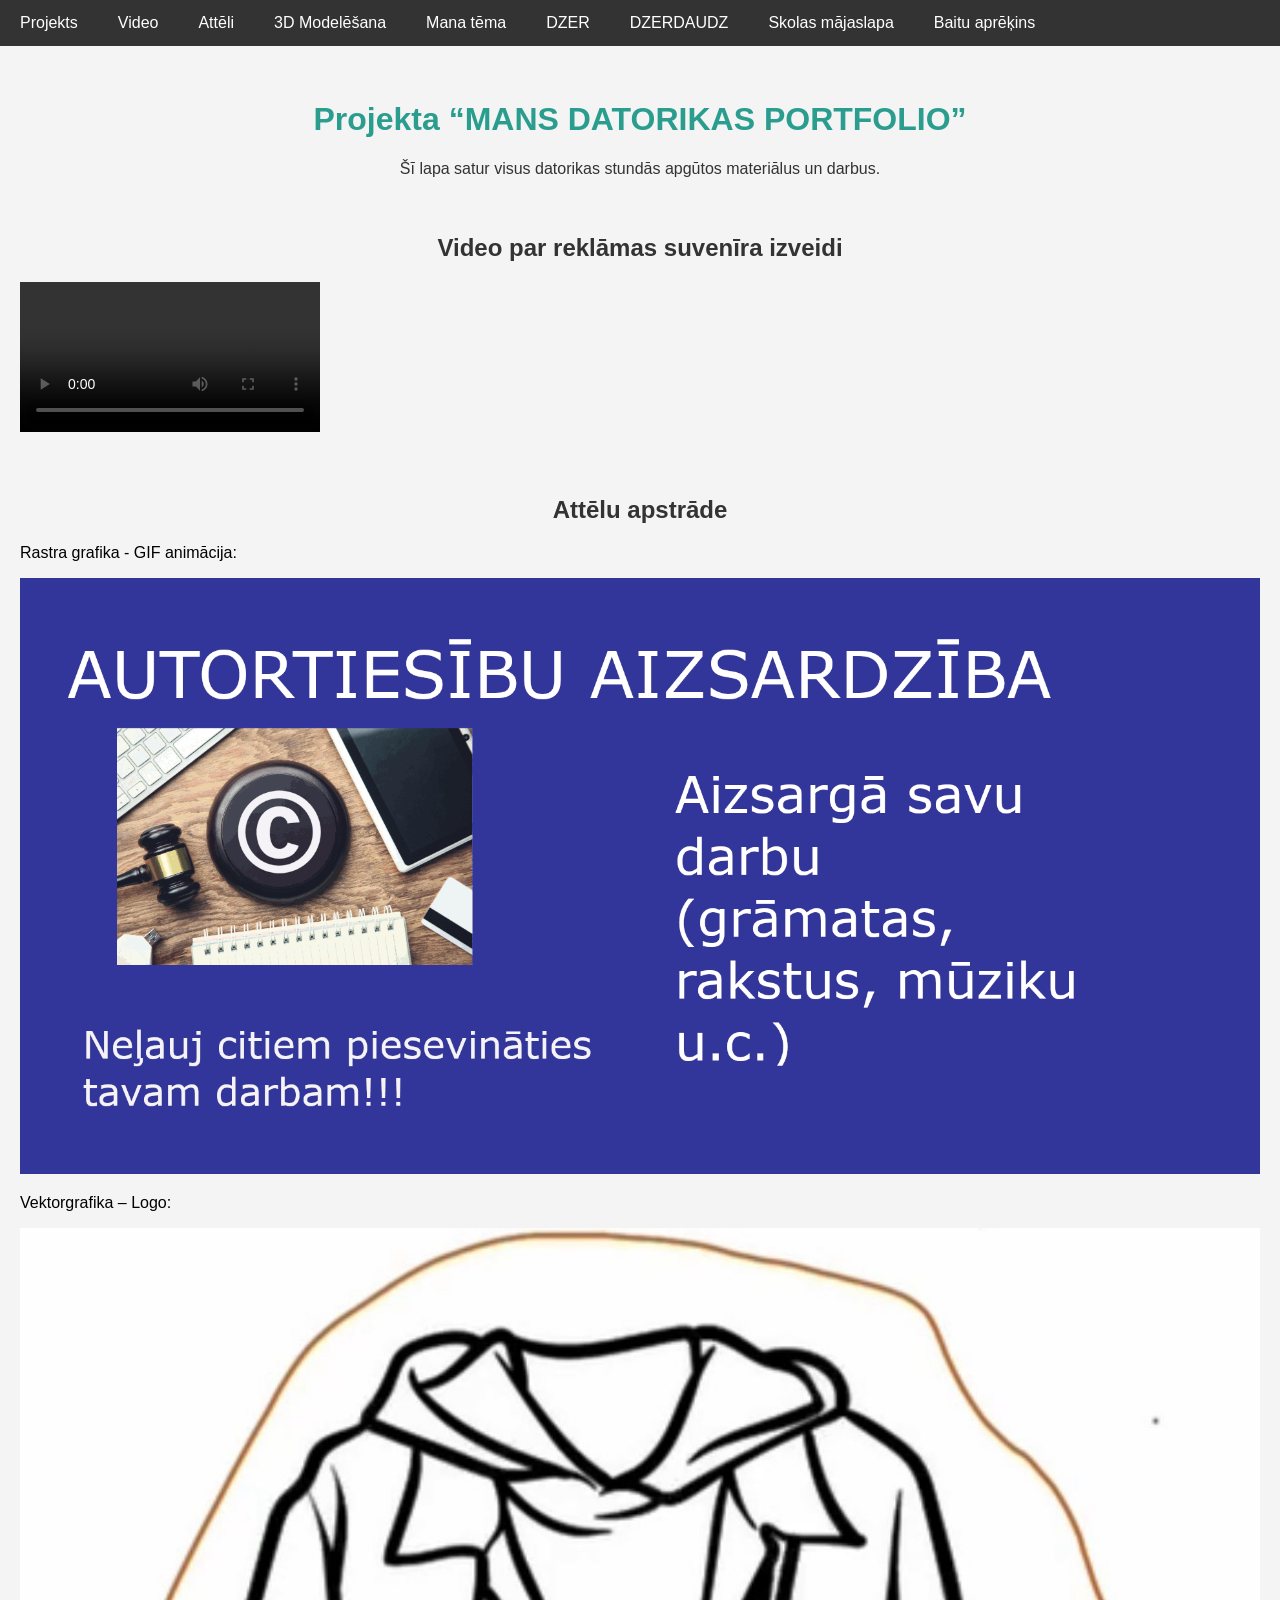
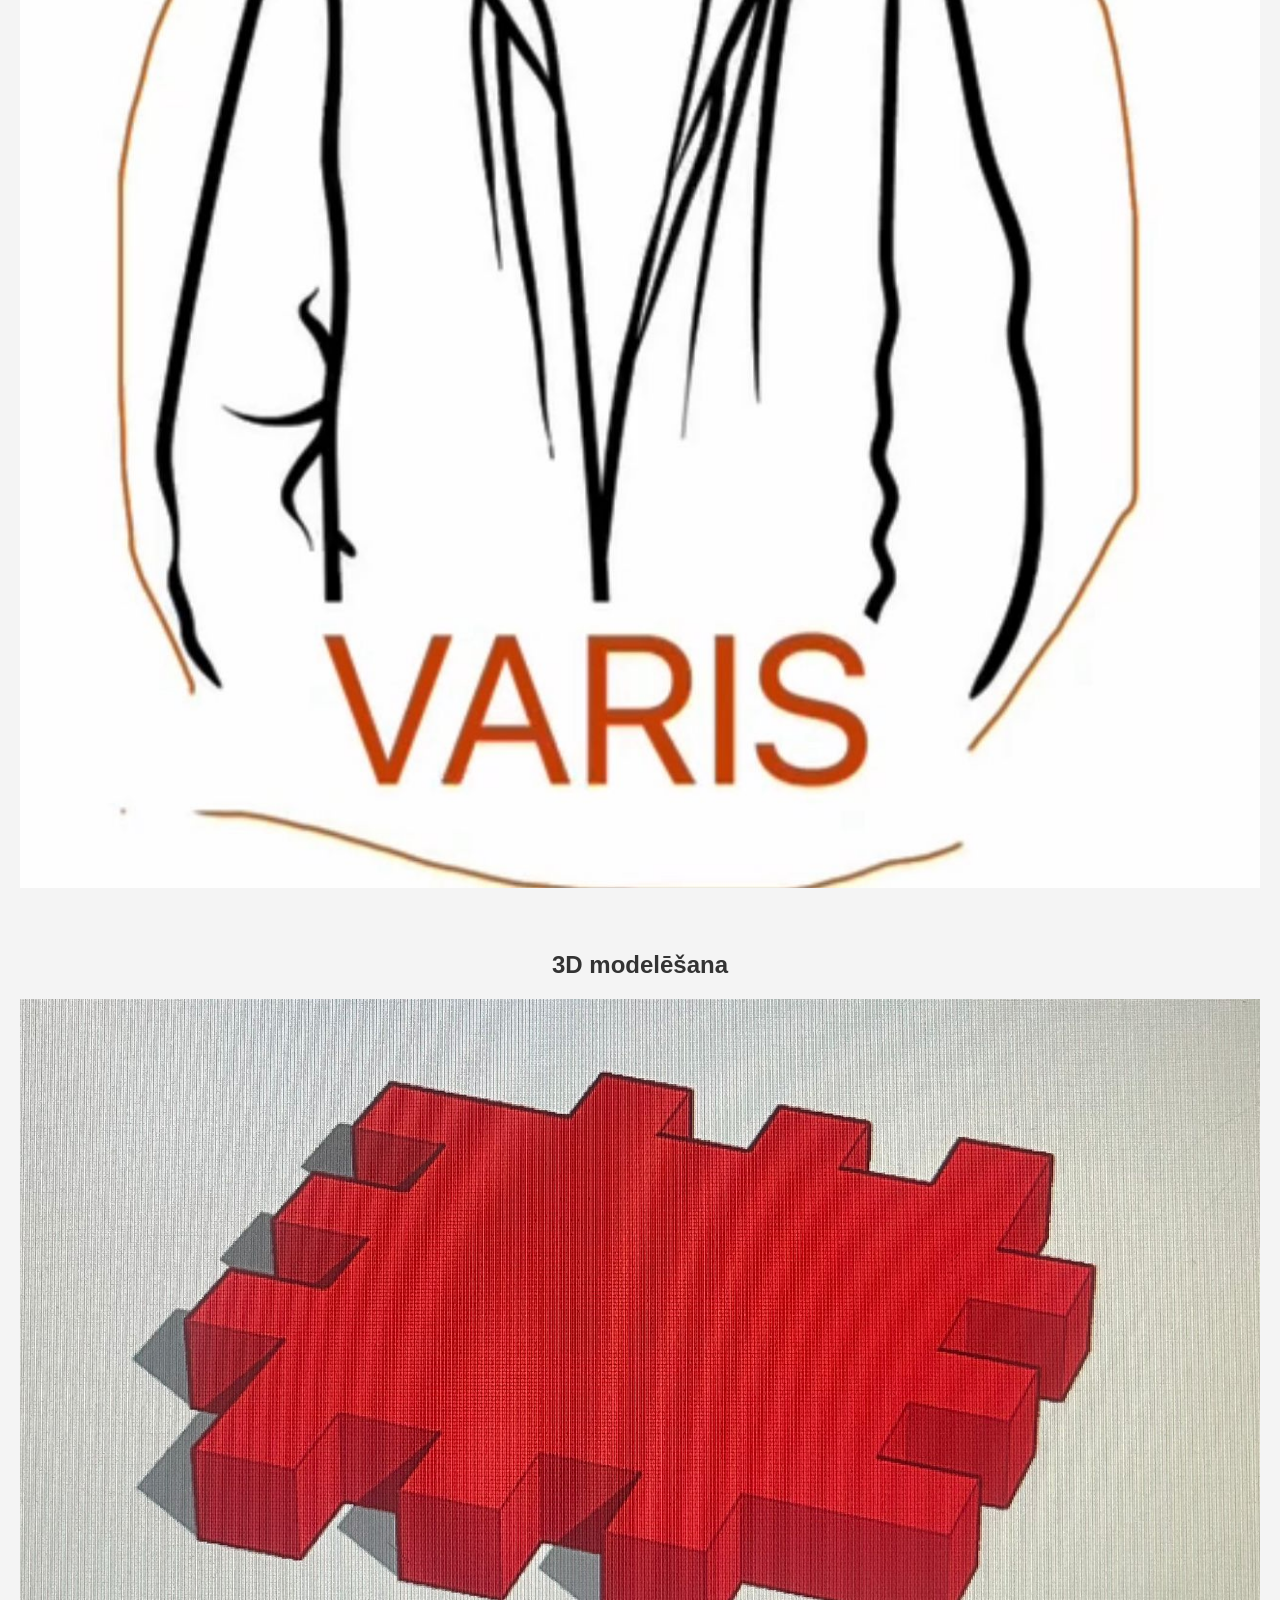
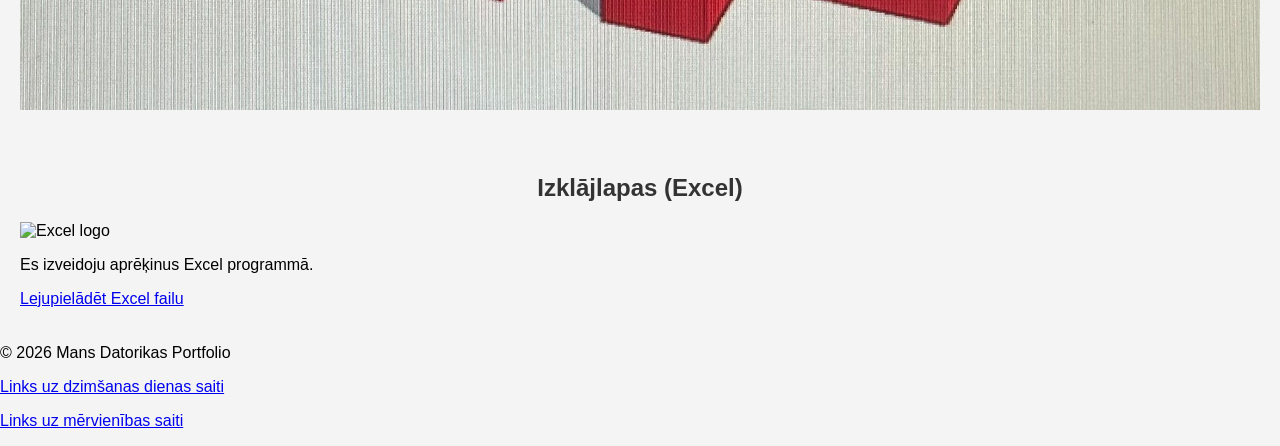
==== index.html @ b7c300a2 "Update index.html" ====
<!DOCTYPE html>
<html lang="lv">
<head>
    <meta charset="UTF-8">
    <meta name="viewport" content="width=device-width, initial-scale=1.0">
    <title>Mans Datorikas Portfolio</title>
    <link rel="stylesheet" href="css/mansStils.css">
</head>
<body>

    
    <nav class="navbar">
        <ul>
            <li><a href="#projekts">Projekts</a></li>
            <li><a href="video.mp4">Video</a></li>
            <li><a href="#atteli">Attēli</a></li>
            <li><a href="#3D">3D Modelēšana</a></li>
            <li><a href="otrais.html">Mana tēma</a></li>
            <li><a href="dzer.html">DZER</a></li>
            <li><a href="dzerdaudz.html">DZERDAUDZ</a></li>
            <li><a href="skola.html">Skolas mājaslapa</a></li>
            <li><a href="baiti.html">Baitu aprēķins</a></li>
            
        </ul>
    </nav>

  
    <header id="projekts">
        <h1>Projekta “MANS DATORIKAS PORTFOLIO”</h1>
        <p>Šī lapa satur visus datorikas stundās apgūtos materiālus un darbus.</p>
    </header>

    
    <section id="video">
        <h2>Video par reklāmas suvenīra izveidi</h2>
        <video controls>
            <source src="images/video.mp4" type="video/mp4">
        </video>
    </section>


    <section id="atteli">
        <h2>Attēlu apstrāde</h2>
        <p>Rastra grafika - GIF animācija:</p>
        <img src="images/autortiesibas.gif" alt="GIF animācija">
        <p>Vektorgrafika – Logo:</p>
        <img src="images/logovaris.jpeg" alt="Logo">
    </section>

    <section id="3D">
        <h2>3D modelēšana</h2>
        <img src="images/gabalins.jpeg" alt="3D kuba skaldne">
    </section>

    <section id="izklajlapas">
         <h2>Izklājlapas (Excel)</h2>
         <img src="Images/excel.png" alt="Excel logo" width="100">
         <p>Es izveidoju aprēķinus Excel programmā.</p>
         <a href="aprekini.xlsx" download>Lejupielādēt Excel failu</a>
    </section>

    <footer>
        <p>&copy; 2026 Mans Datorikas Portfolio</p>
         <p><a href="dzd.html" >Links uz dzimšanas dienas saiti</a></p>
              <p><a href="mervienibas.html" >Links uz mērvienības saiti</a></p>
    </footer>
    
</body>
</html>
---- css/mansStils.css ----
body {
    font-family: Arial, sans-serif;
    background-color: #f4f4f4;
    margin: 0;
    padding: 0;
}

/* Navigācijas josla */
.navbar {
    background-color: #333;
    overflow: hidden;
    position: fixed;
    top: 0;
    width: 100%;
    z-index: 1000;
}

.navbar ul {
    list-style-type: none;
    padding: 0;
    margin: 0;
}

.navbar ul li {
    float: left;
}

.navbar ul li a {
    display: block;
    color: white;
    text-align: center;
    padding: 14px 20px;
    text-decoration: none;
}

.navbar ul li a:hover {
    background-color: #575757;
}

/* Atstarpe virs virsraksta un sadaļām */
header, section {
    padding-top: 80px; /* Pārliecināmies, ka ir pietiekami daudz vietas zem fiksētās navigācijas */
}

/* Sadaļu stili */
section {
    padding: 20px;
}

header, section h2 {
    text-align: center;
    color: #333;
}

h1 {
    color: #2a9d8f;
}

/* Attēli un video */
img {
    max-width: 100%;
    height: auto;
}
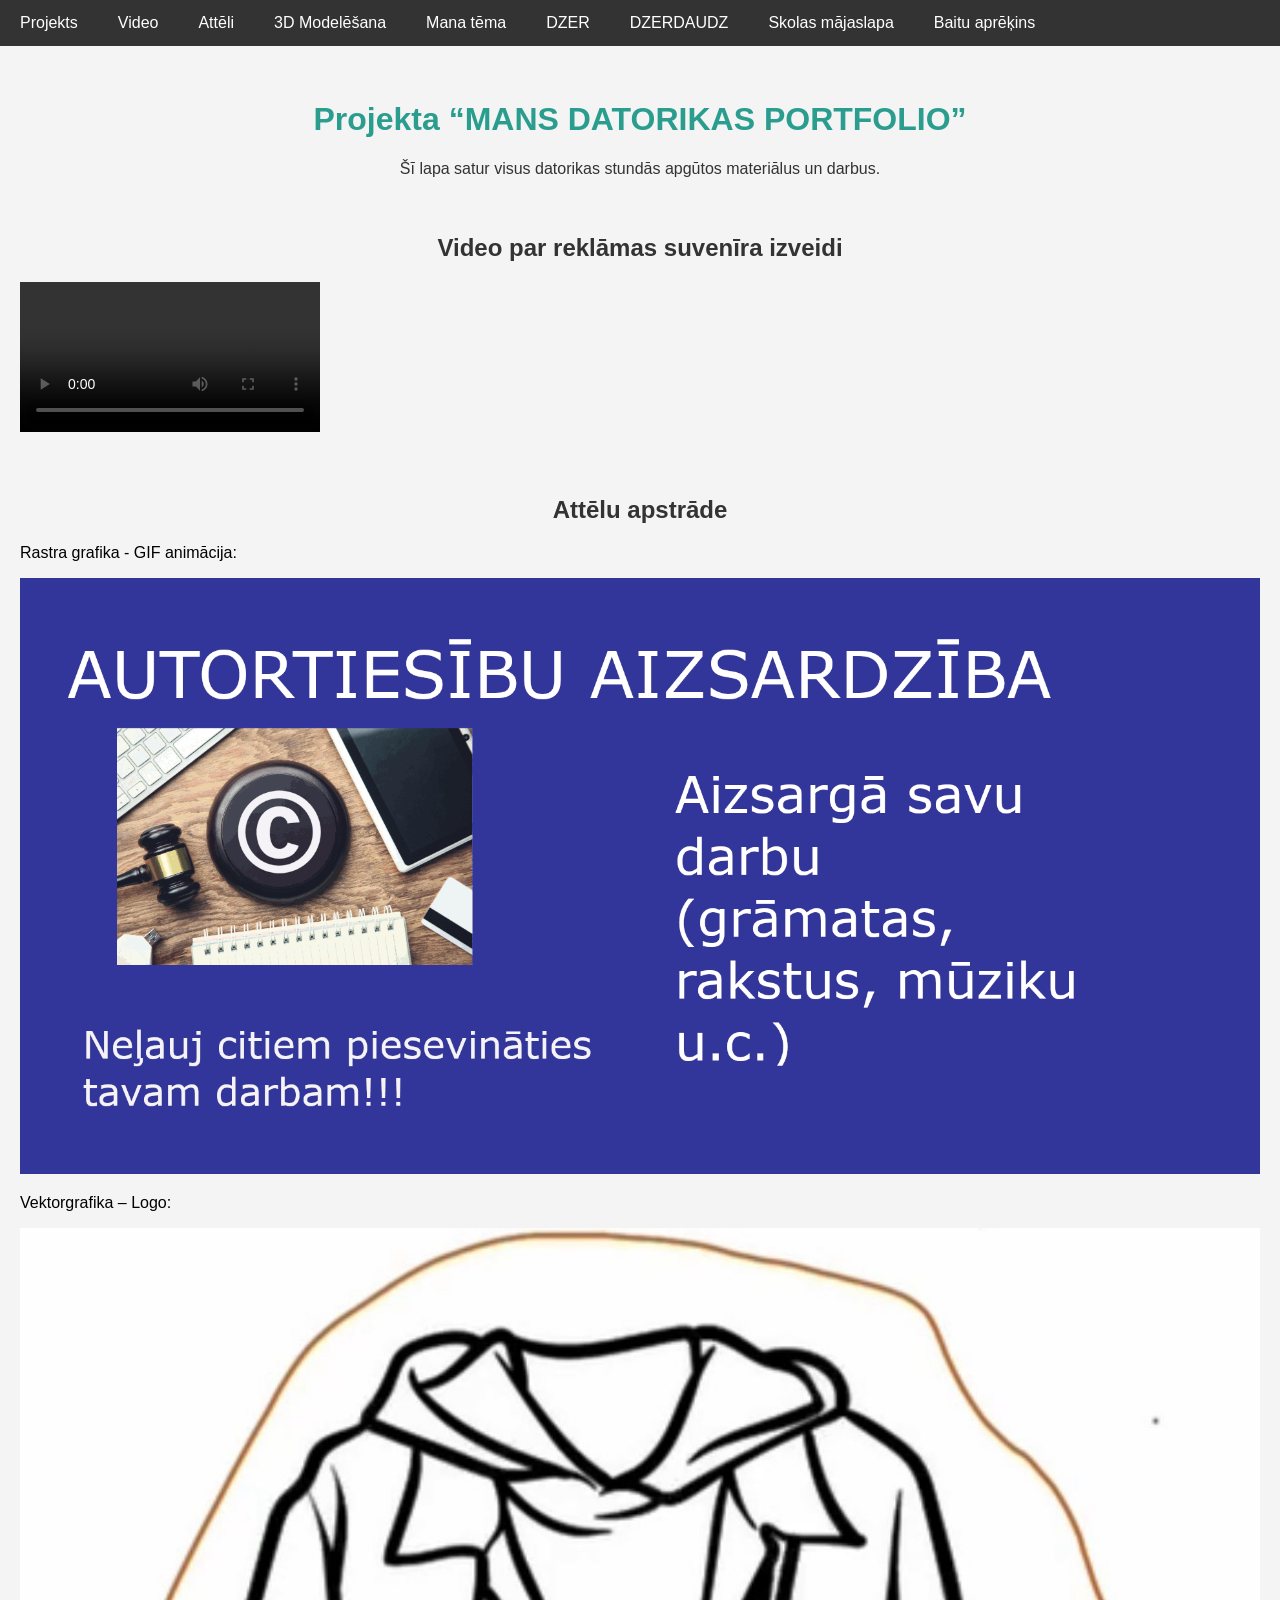
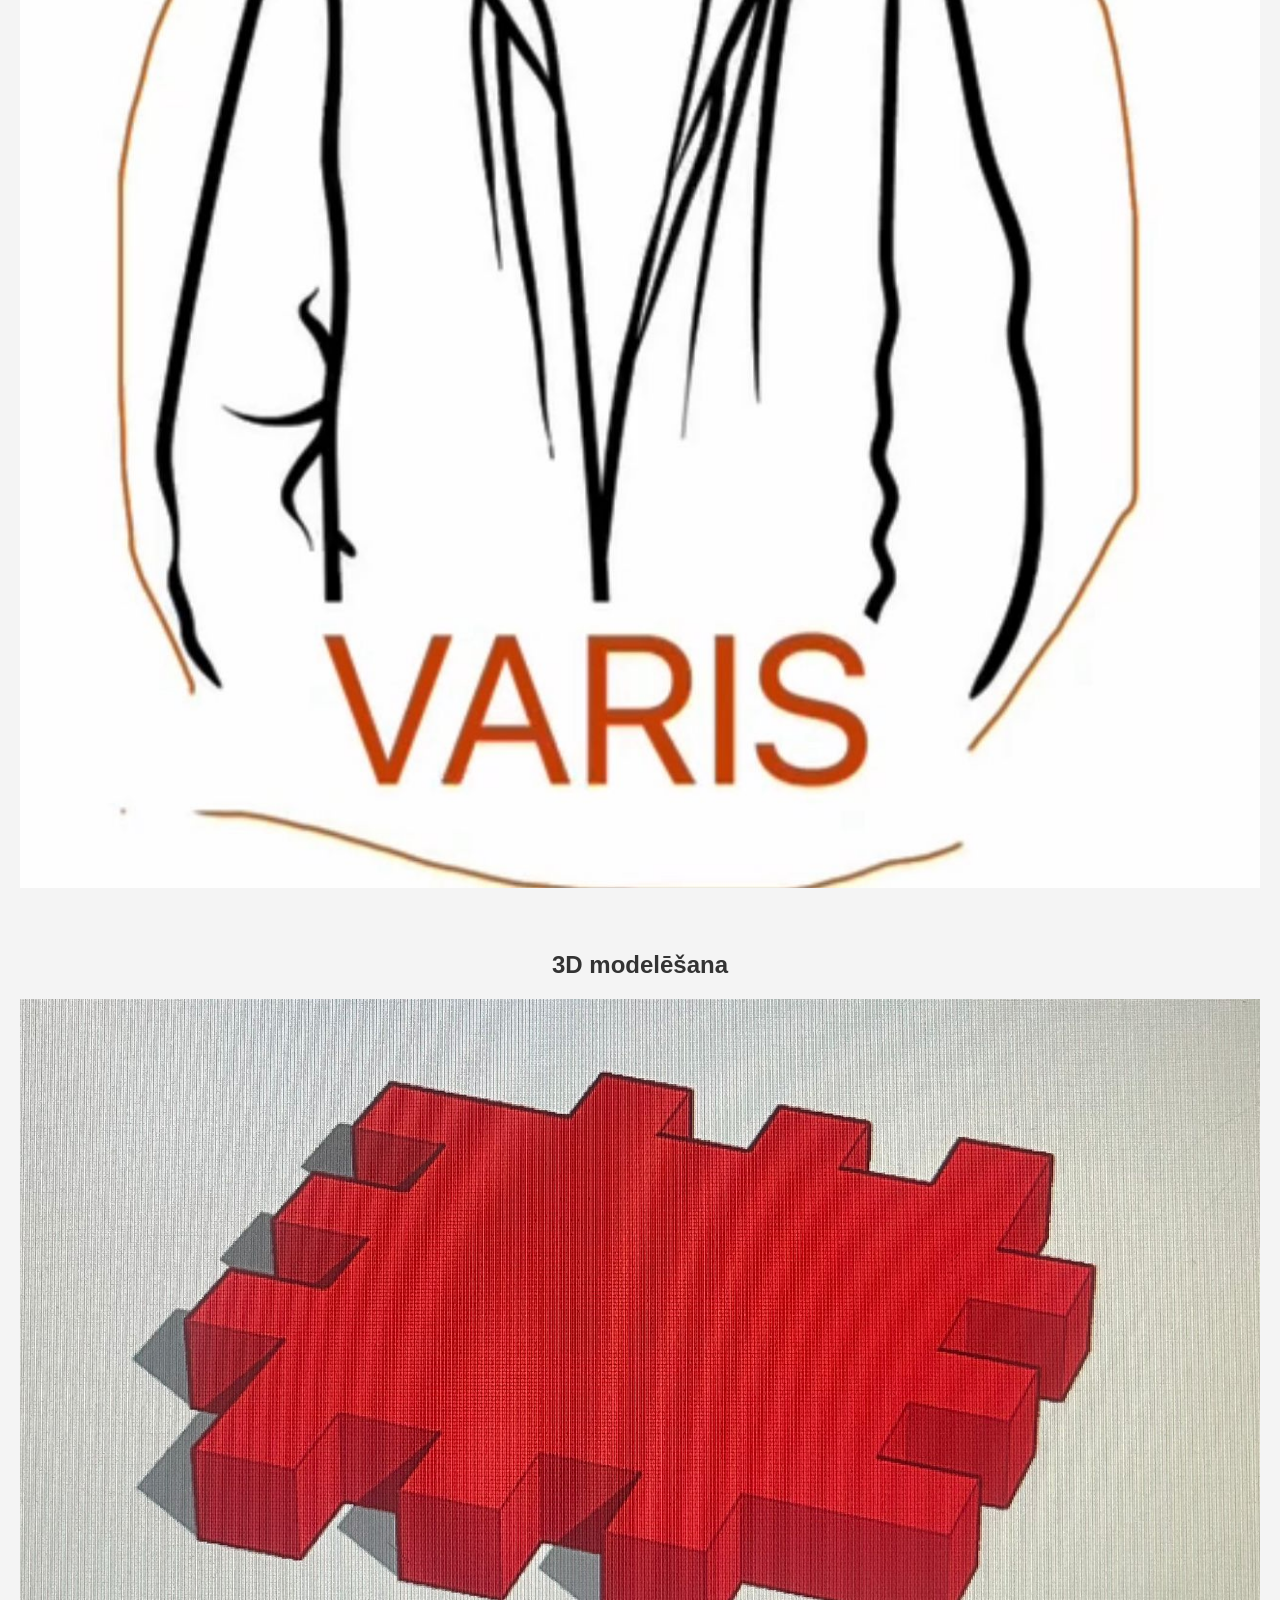
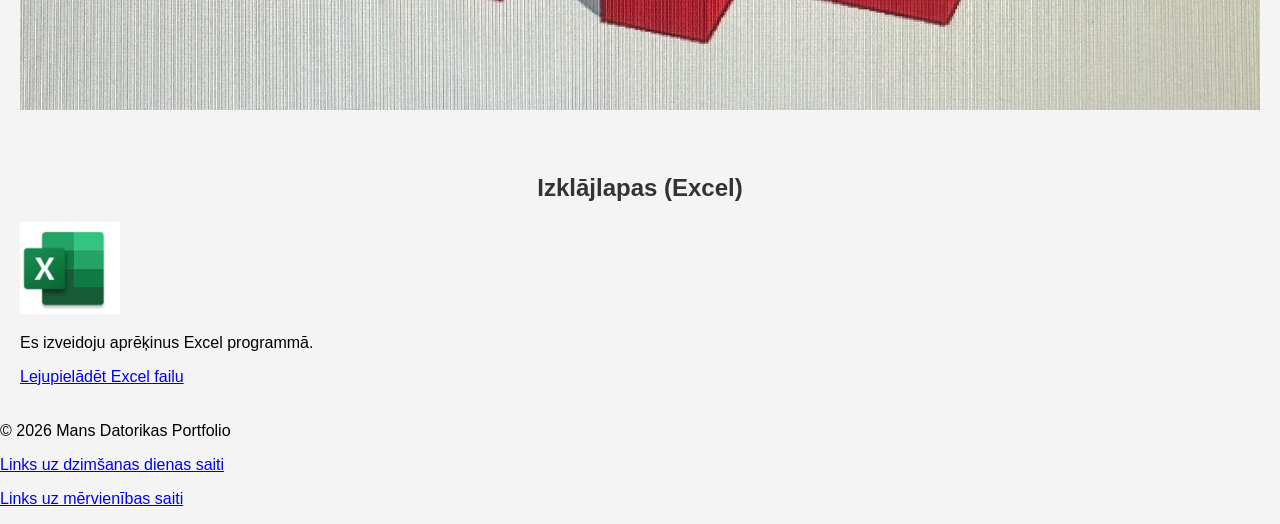
==== commit d10ed64a: "Update index.html" ====
--- a/index.html
+++ b/index.html
@@ -54,7 +54,7 @@
 
     <section id="izklajlapas">
          <h2>Izklājlapas (Excel)</h2>
-         <img src="Images/excel.png" alt="Excel logo" width="100">
+         <img src="images/excel.jpg" alt="Excel logo" width="100">
          <p>Es izveidoju aprēķinus Excel programmā.</p>
          <a href="aprekini.xlsx" download>Lejupielādēt Excel failu</a>
     </section>
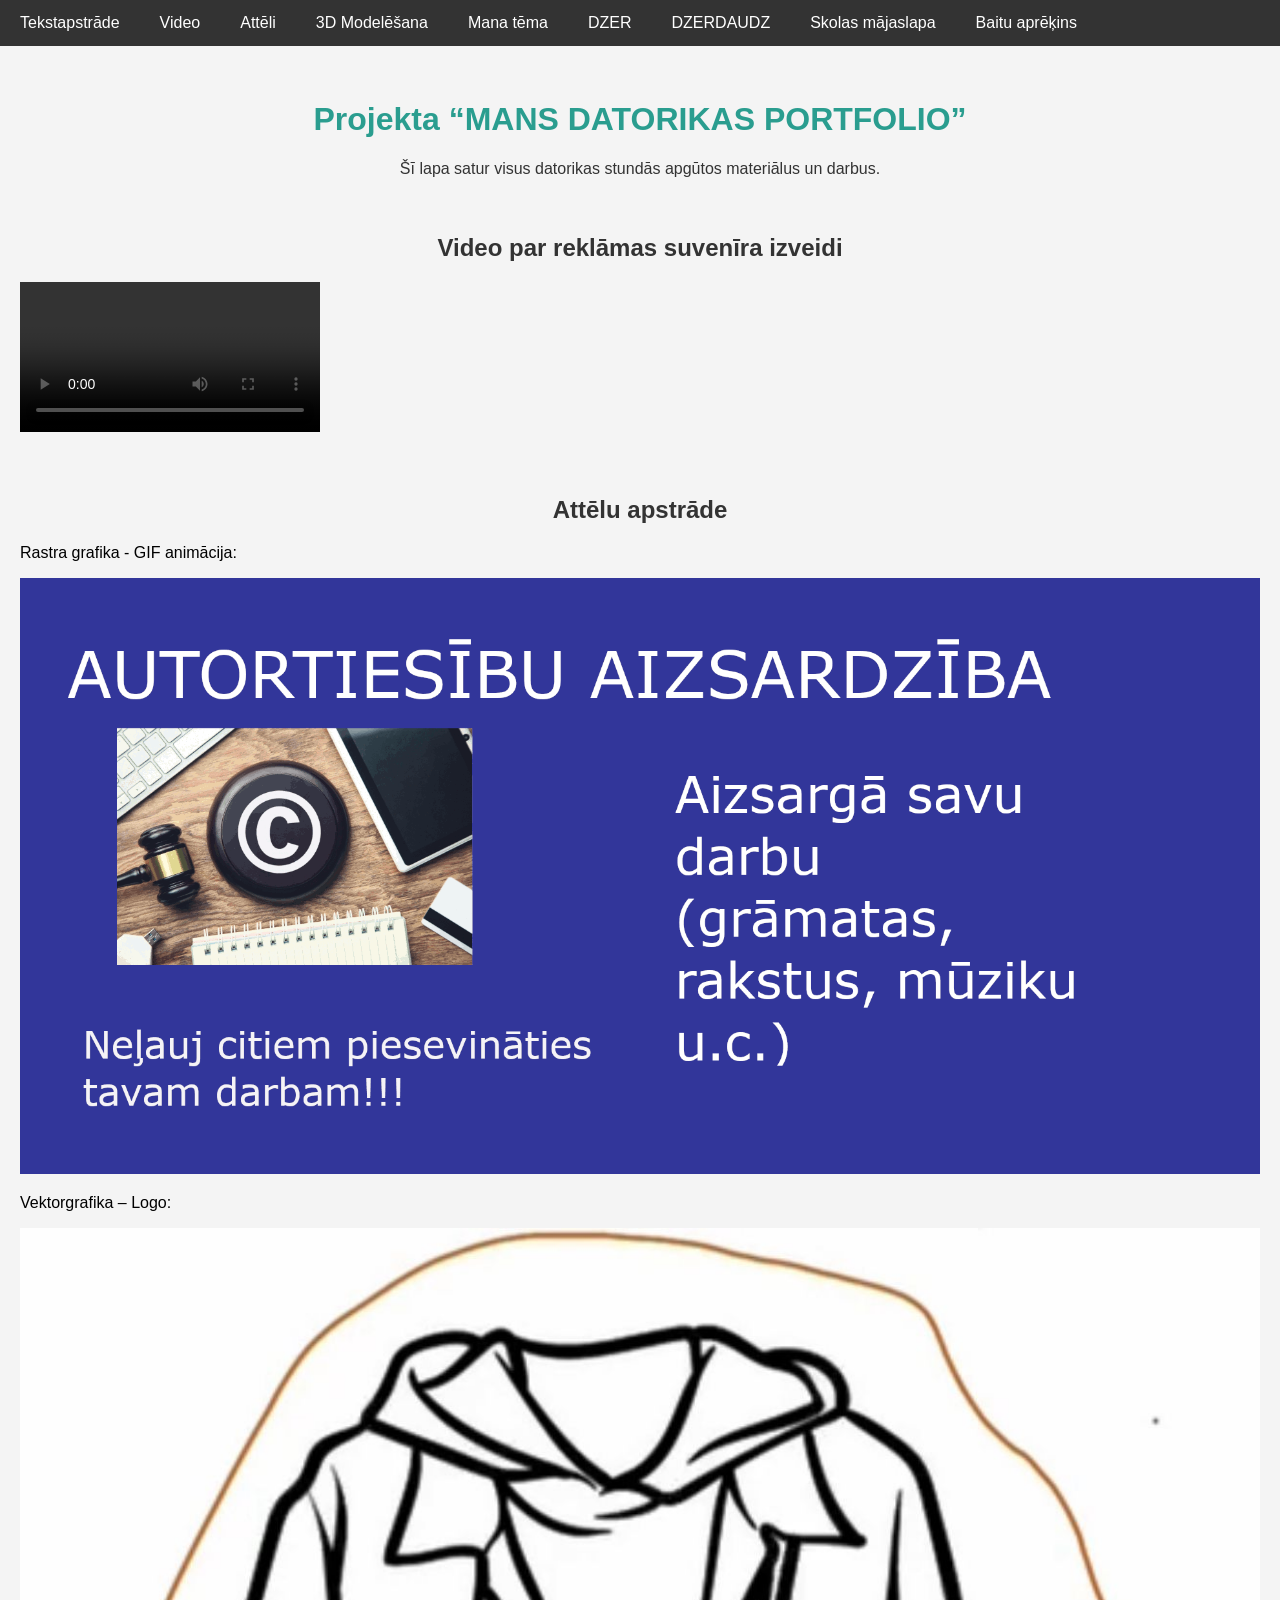
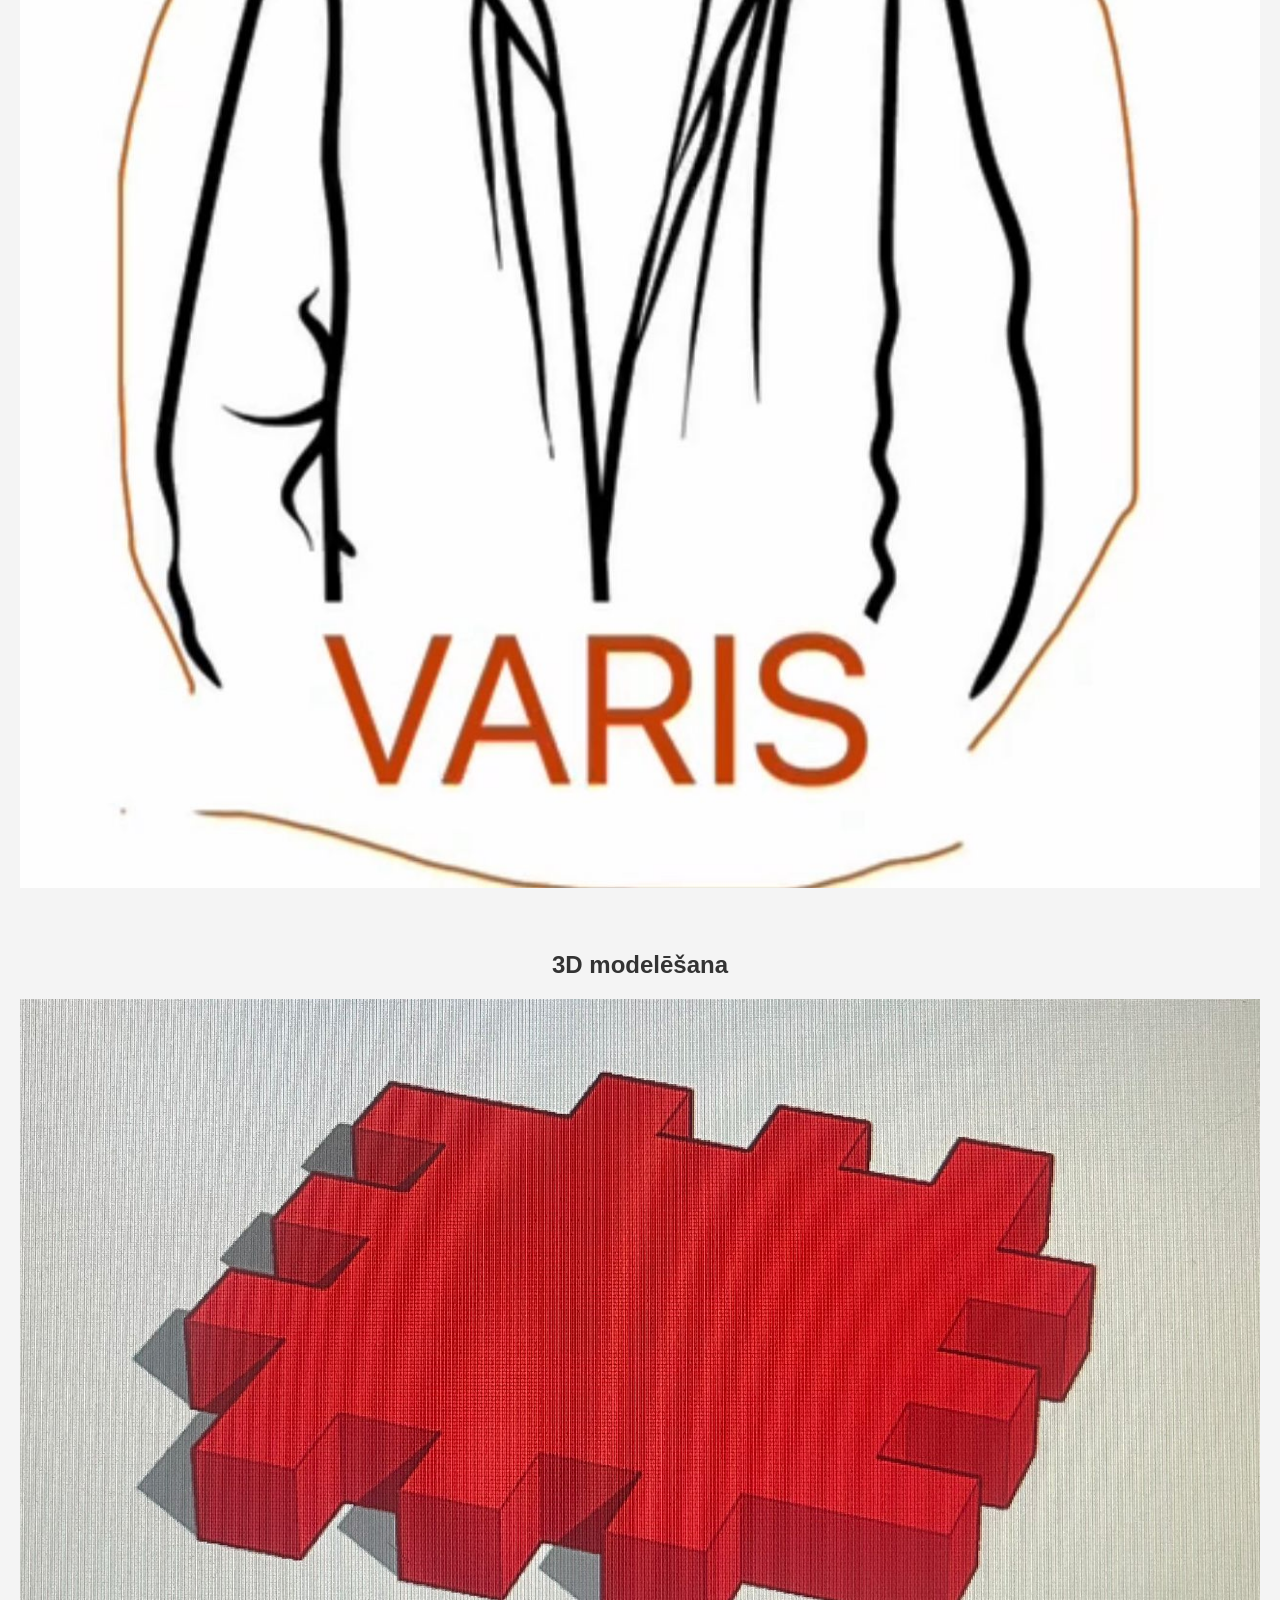
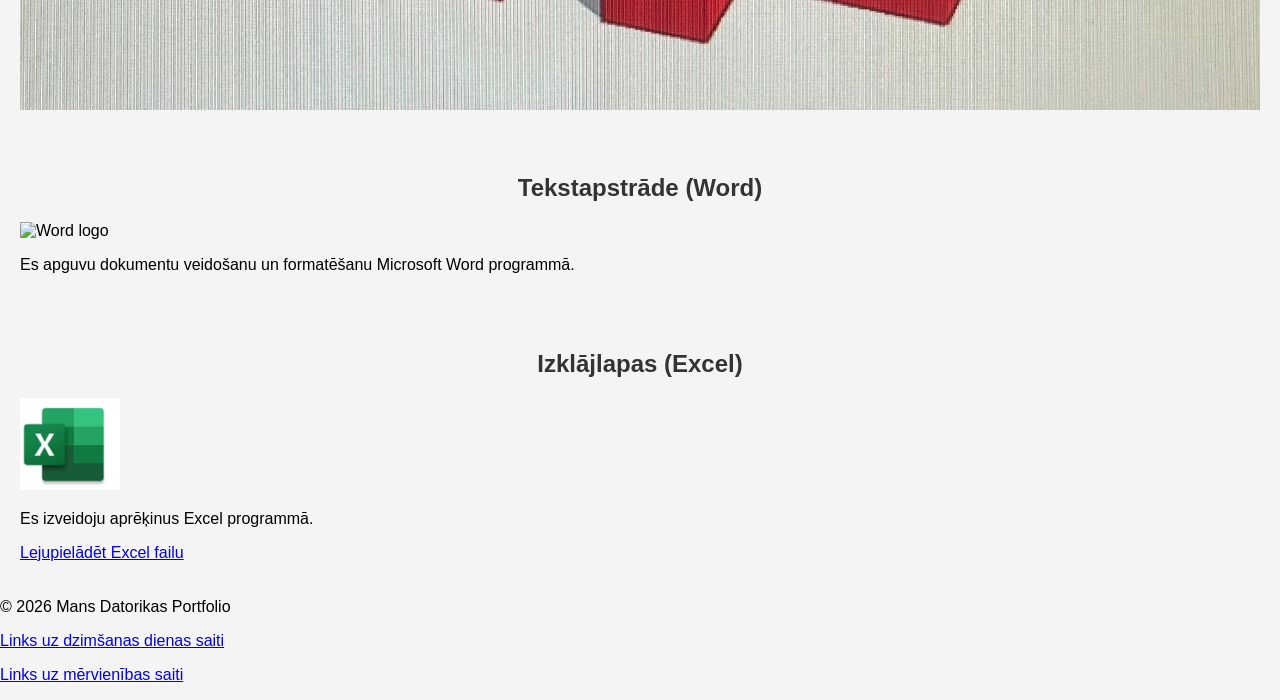
==== commit 243ca752: "Update index.html" ====
--- a/index.html
+++ b/index.html
@@ -11,7 +11,7 @@
     
     <nav class="navbar">
         <ul>
-            <li><a href="#projekts">Projekts</a></li>
+            <li><a href="#Tekstapstrāde">Tekstapstrāde</a></li>
             <li><a href="video.mp4">Video</a></li>
             <li><a href="#atteli">Attēli</a></li>
             <li><a href="#3D">3D Modelēšana</a></li>
@@ -51,12 +51,16 @@
         <h2>3D modelēšana</h2>
         <img src="images/gabalins.jpeg" alt="3D kuba skaldne">
     </section>
-
+    <section id="Tekstapstrāde">
+        <h2>Tekstapstrāde (Word)</h2>
+        <img src="Images/word.png" alt="Word logo" width="100">
+        <p>Es apguvu dokumentu veidošanu un formatēšanu Microsoft Word programmā.</p>
+    </section>
     <section id="izklajlapas">
          <h2>Izklājlapas (Excel)</h2>
          <img src="images/excel.jpg" alt="Excel logo" width="100">
          <p>Es izveidoju aprēķinus Excel programmā.</p>
-         <a href="aprekini.xlsx" download>Lejupielādēt Excel failu</a>
+         <a href="aprēķini.xlsx" download>Lejupielādēt Excel failu</a>
     </section>
 
     <footer>
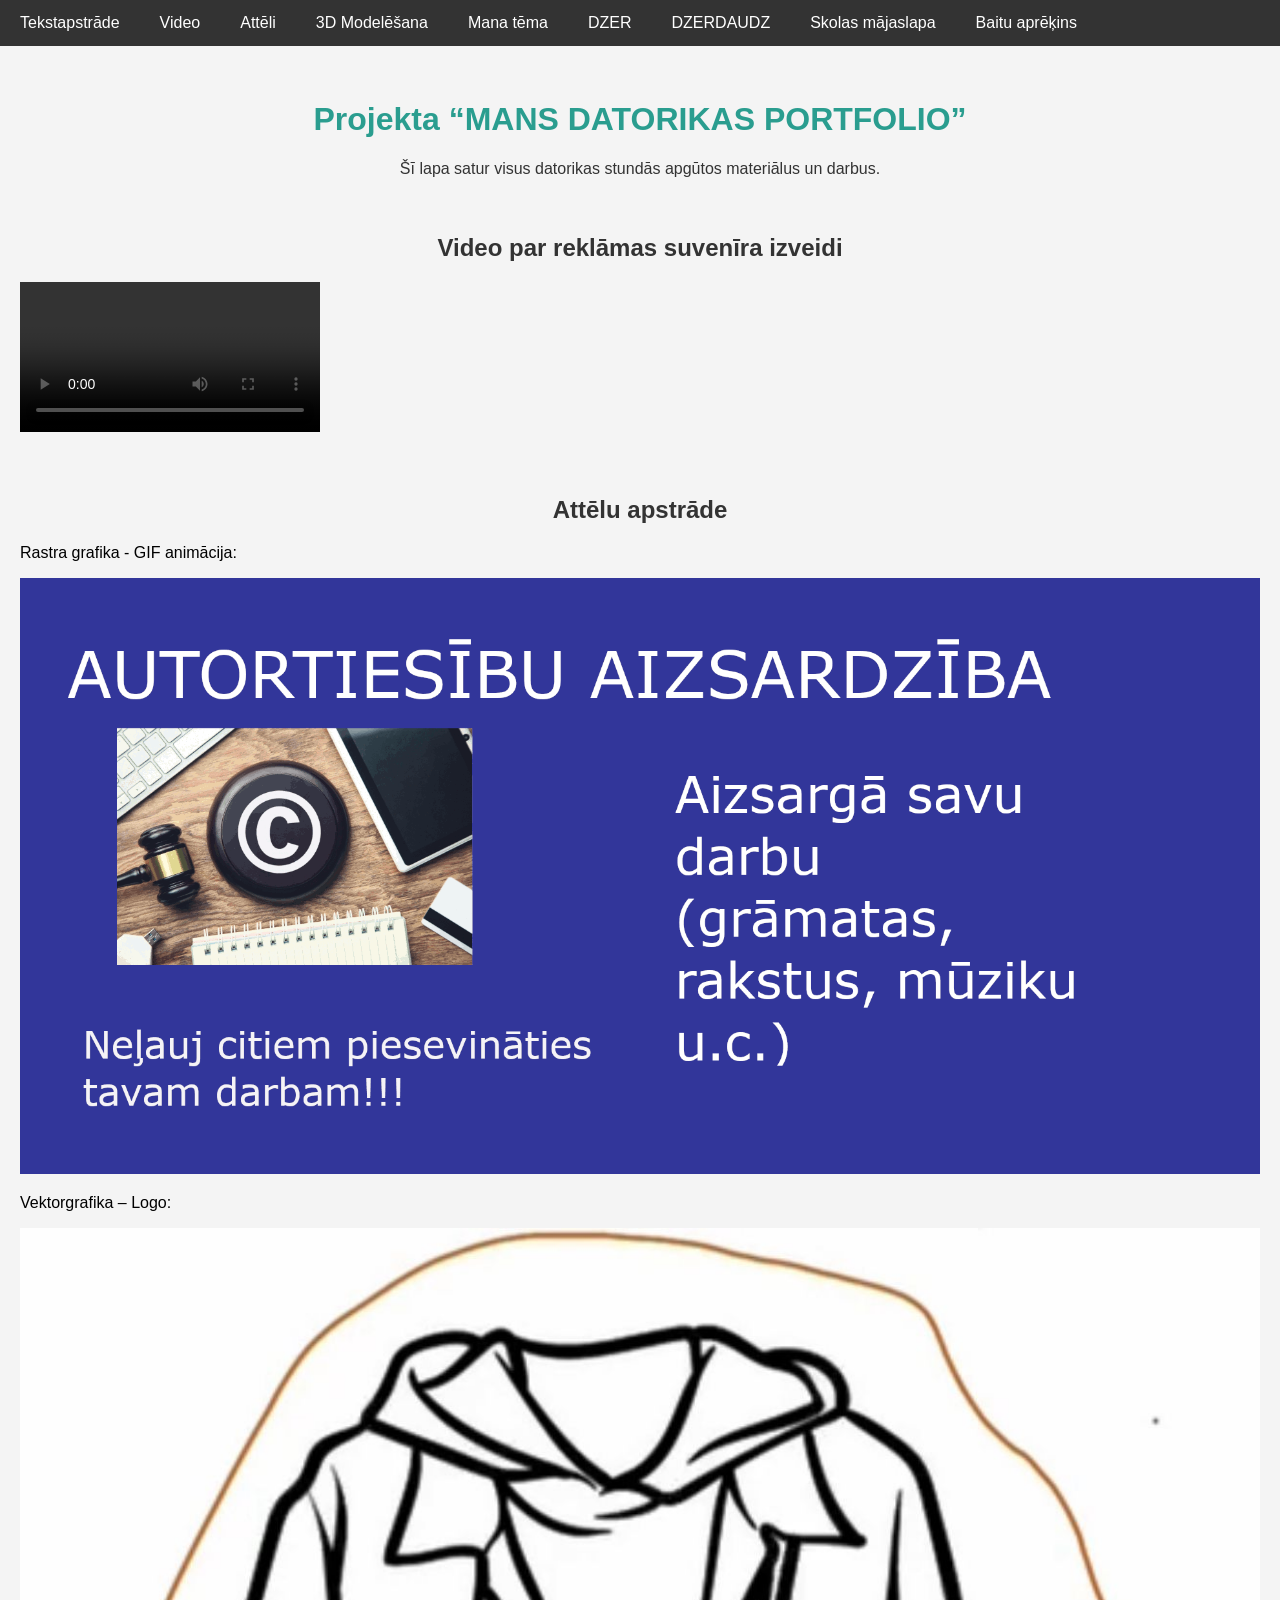
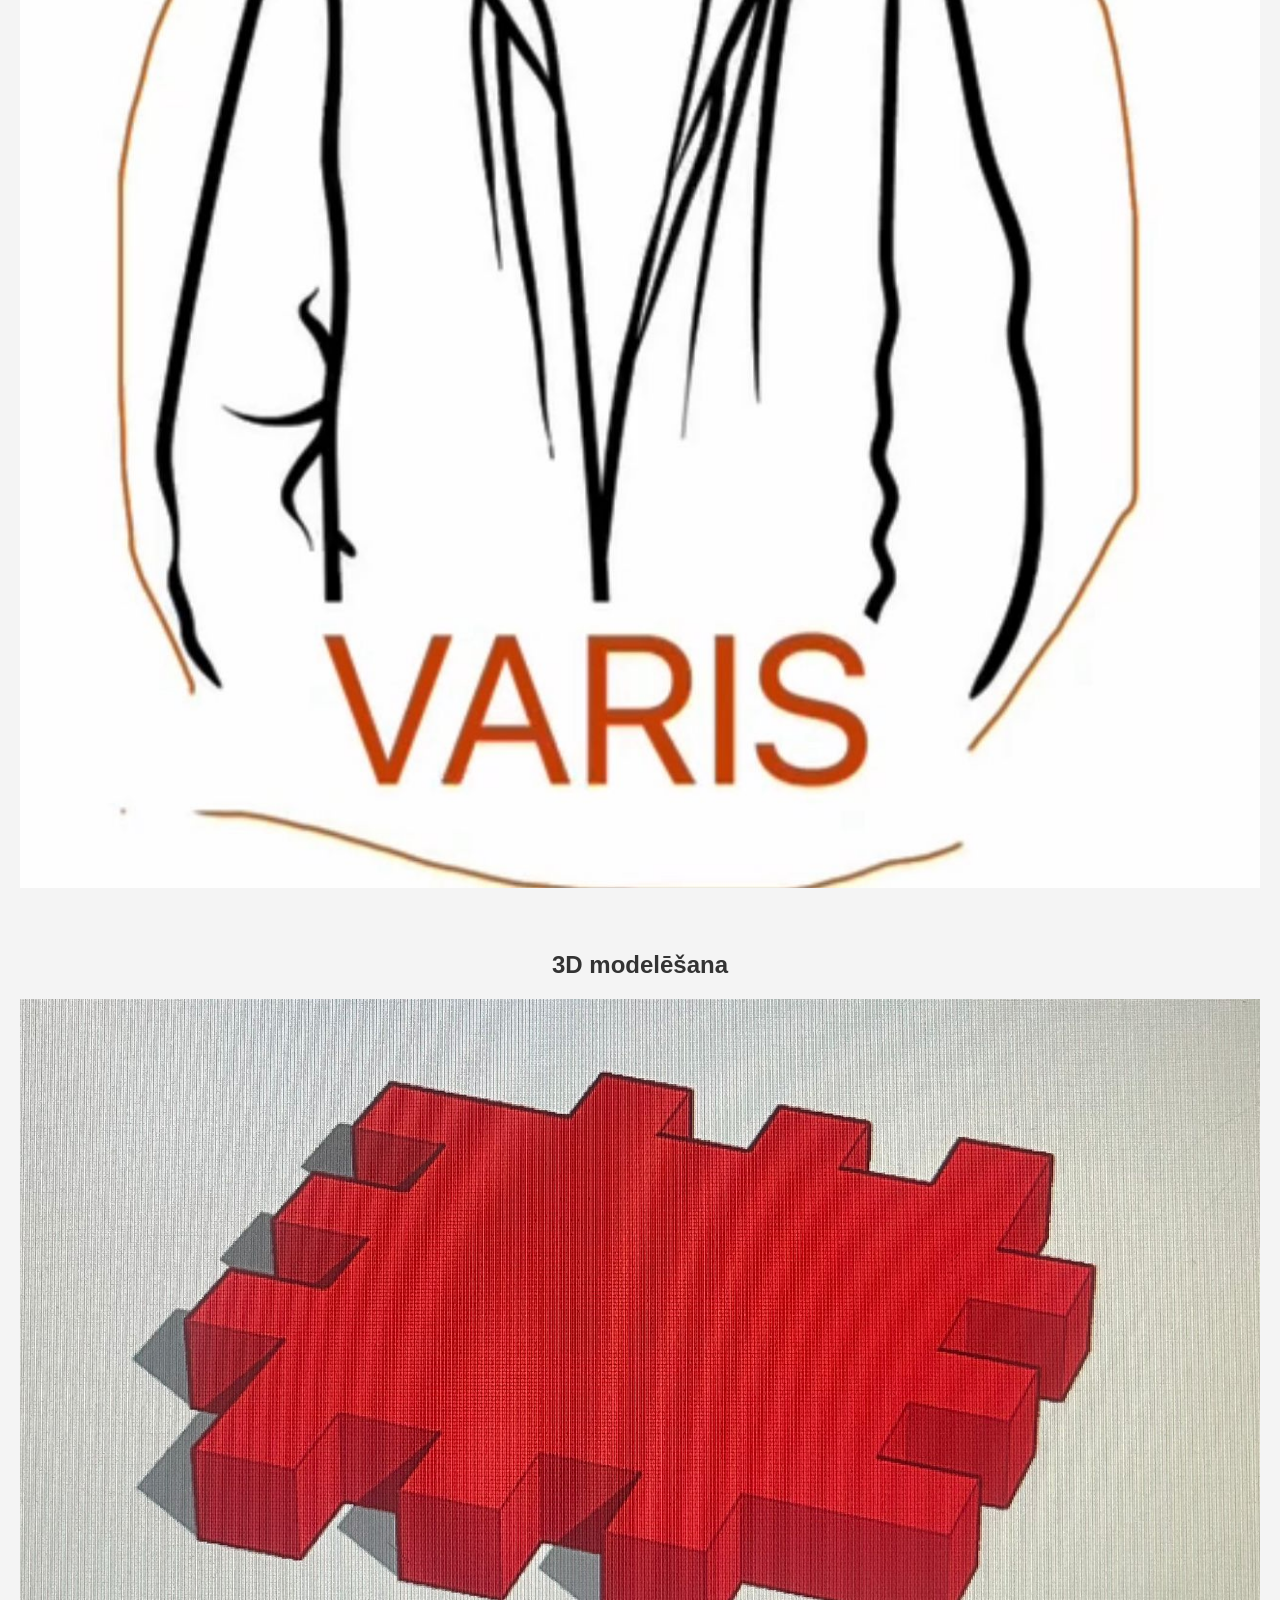
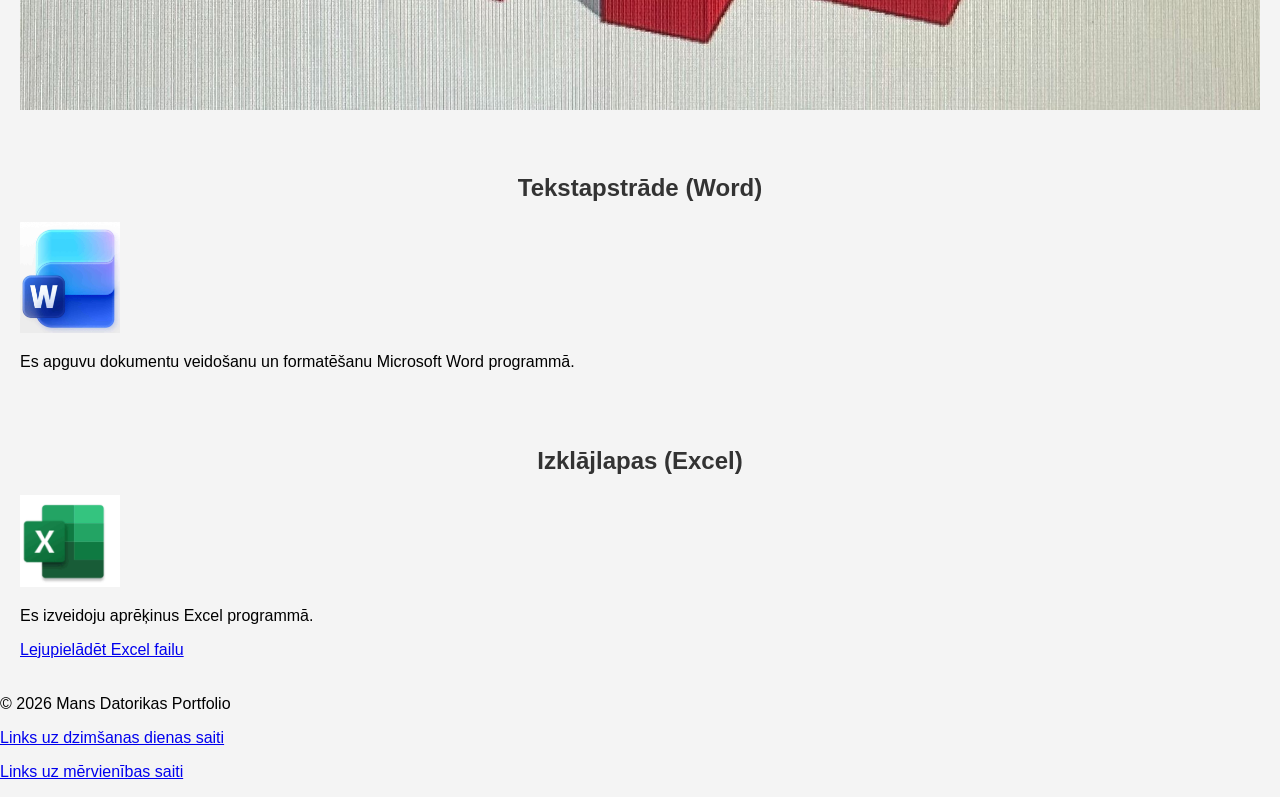
==== commit cbbf9874: "Update index.html" ====
--- a/index.html
+++ b/index.html
@@ -53,7 +53,7 @@
     </section>
     <section id="Tekstapstrāde">
         <h2>Tekstapstrāde (Word)</h2>
-        <img src="Images/word.png" alt="Word logo" width="100">
+        <img src="images/word.jpg" alt="Word logo" width="100">
         <p>Es apguvu dokumentu veidošanu un formatēšanu Microsoft Word programmā.</p>
     </section>
     <section id="izklajlapas">
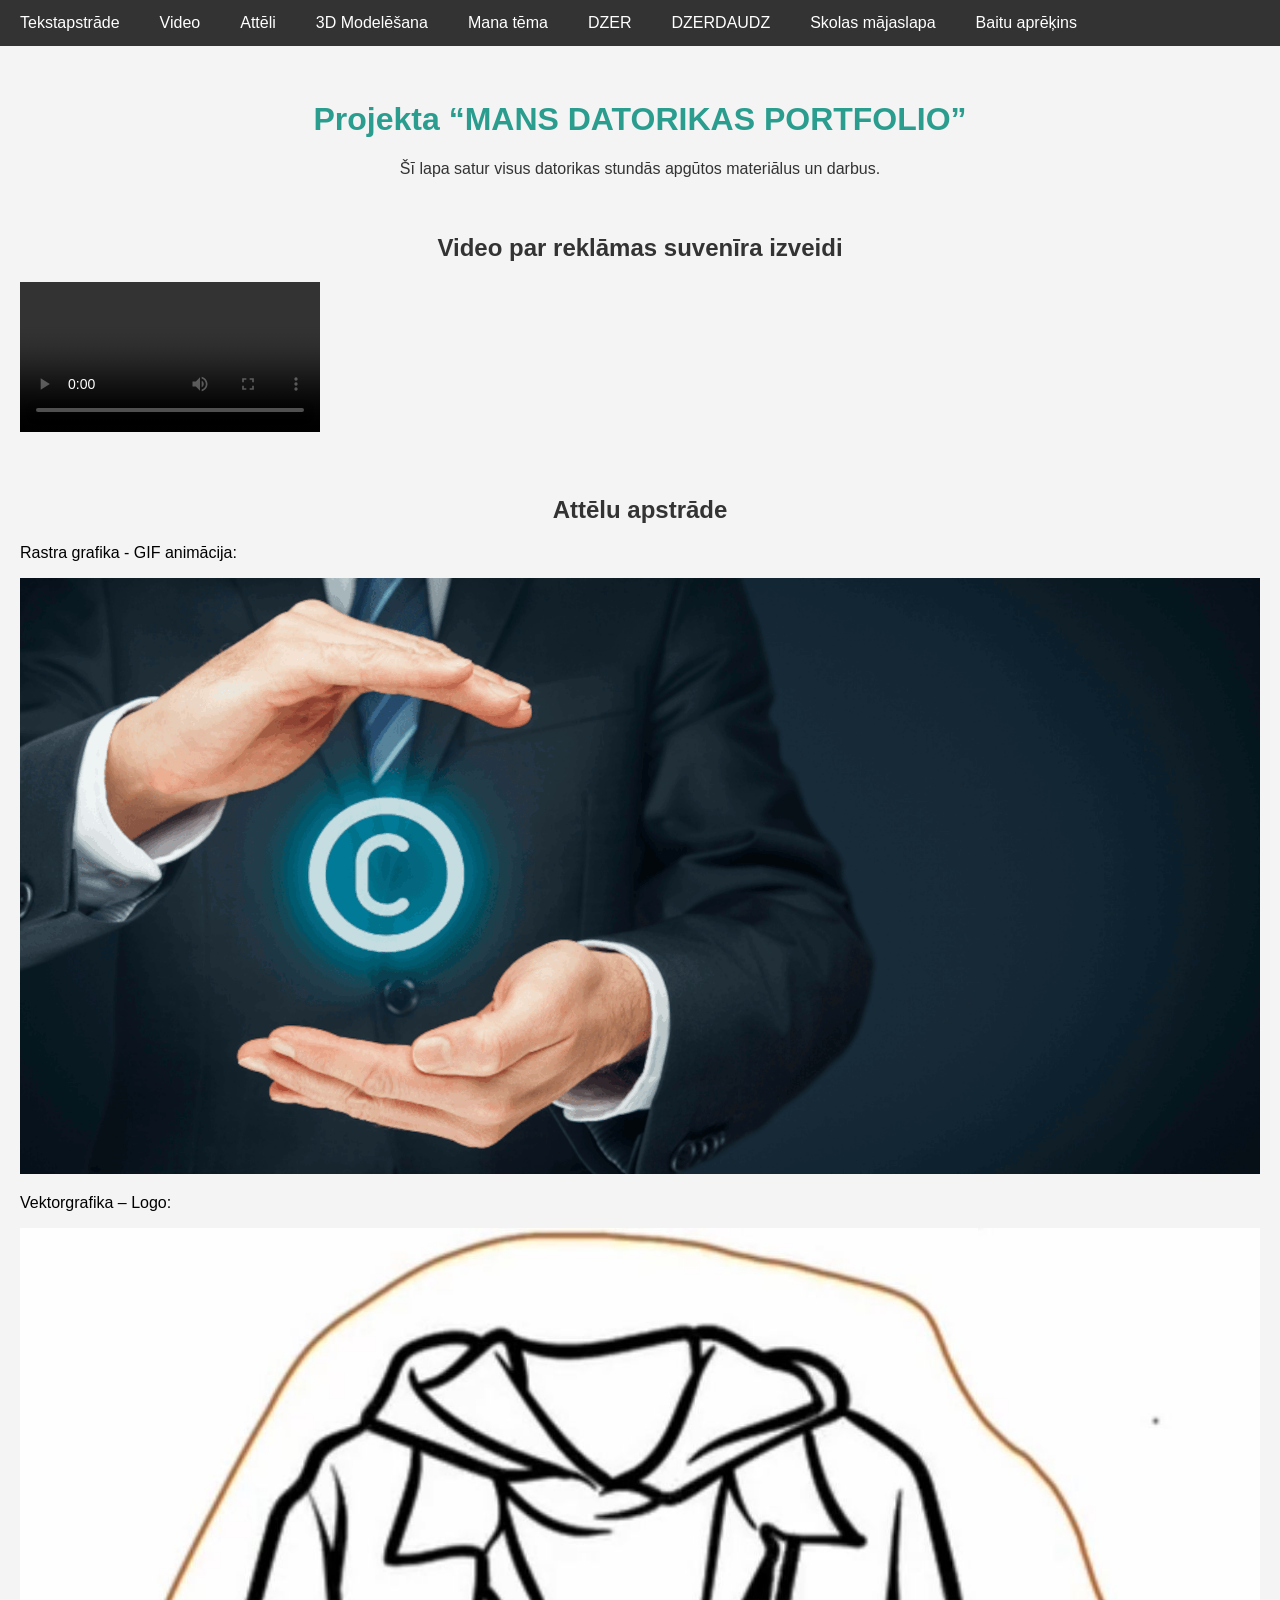
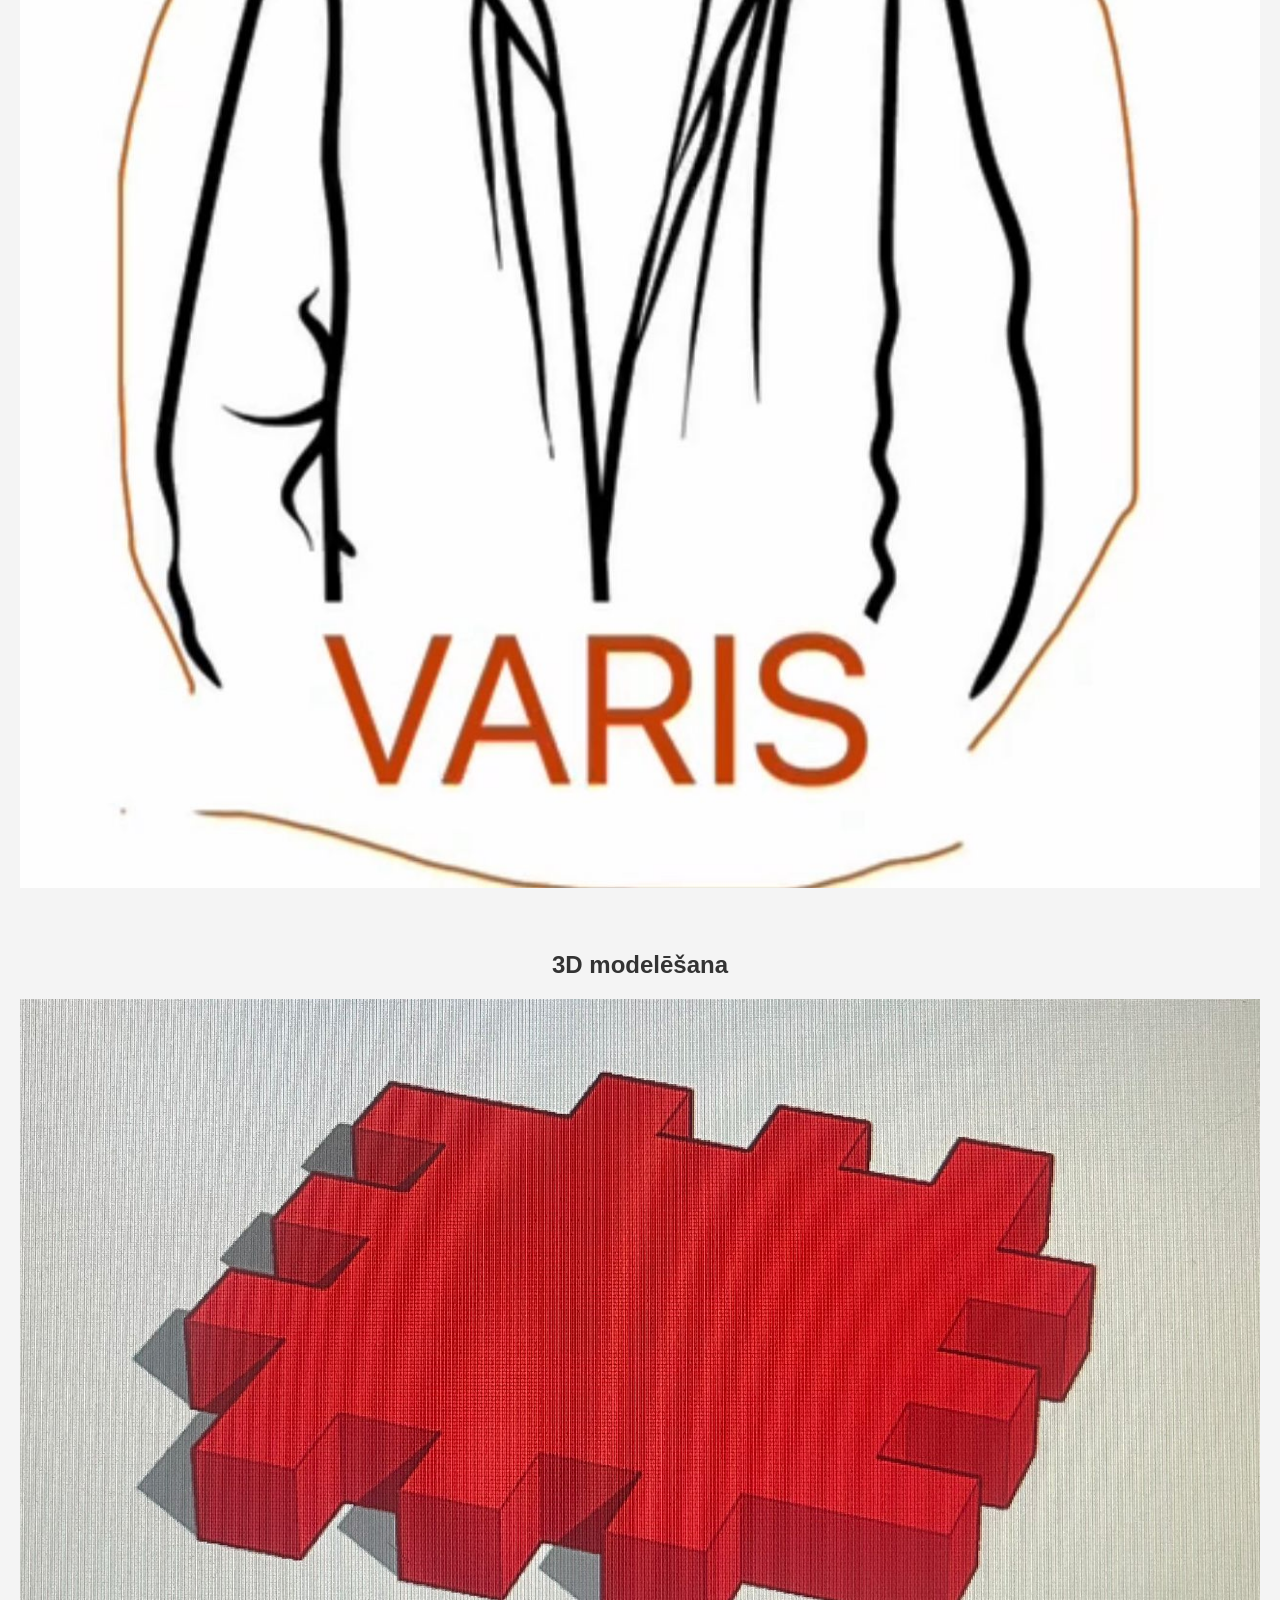
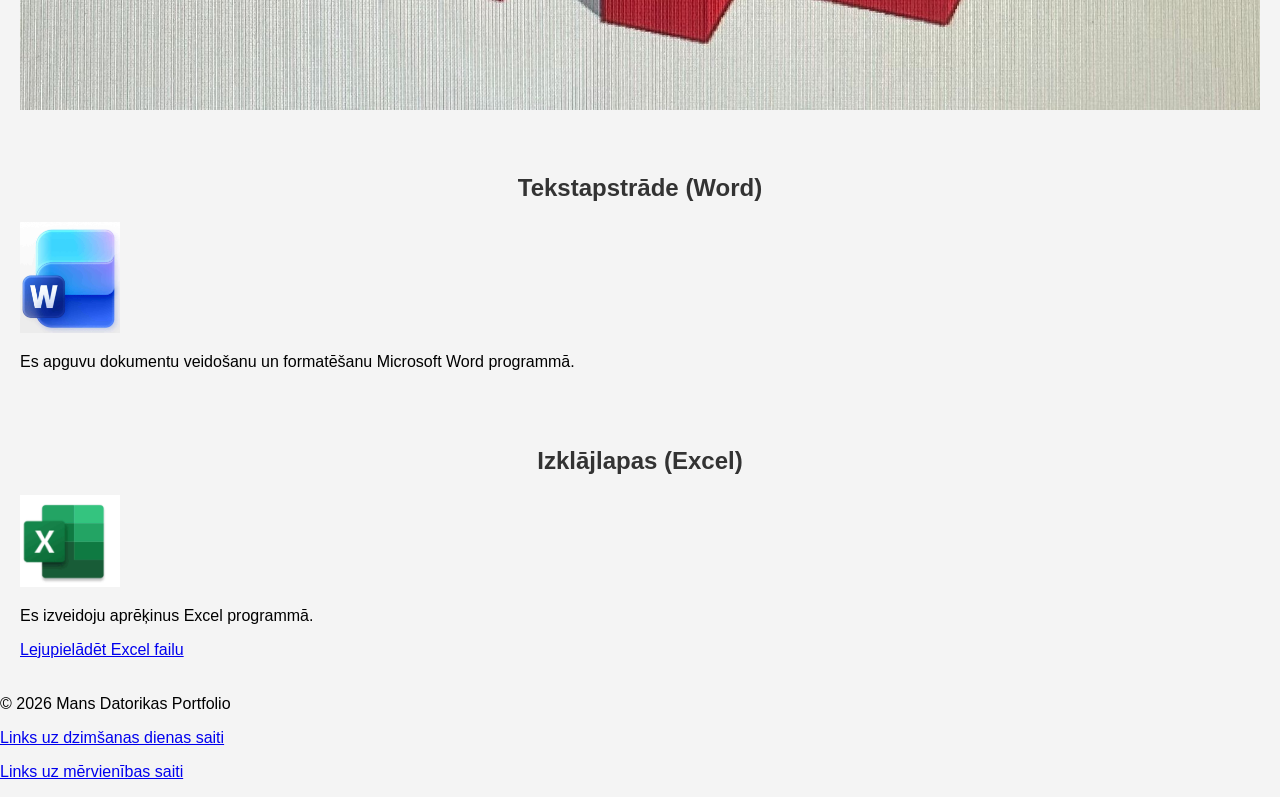
==== commit fb0930ea: "Update index.html" ====
--- a/index.html
+++ b/index.html
@@ -12,7 +12,7 @@
     <nav class="navbar">
         <ul>
             <li><a href="#Tekstapstrāde">Tekstapstrāde</a></li>
-            <li><a href="video.mp4">Video</a></li>
+            <li><a href="#video">Video</a></li>
             <li><a href="#atteli">Attēli</a></li>
             <li><a href="#3D">3D Modelēšana</a></li>
             <li><a href="otrais.html">Mana tēma</a></li>
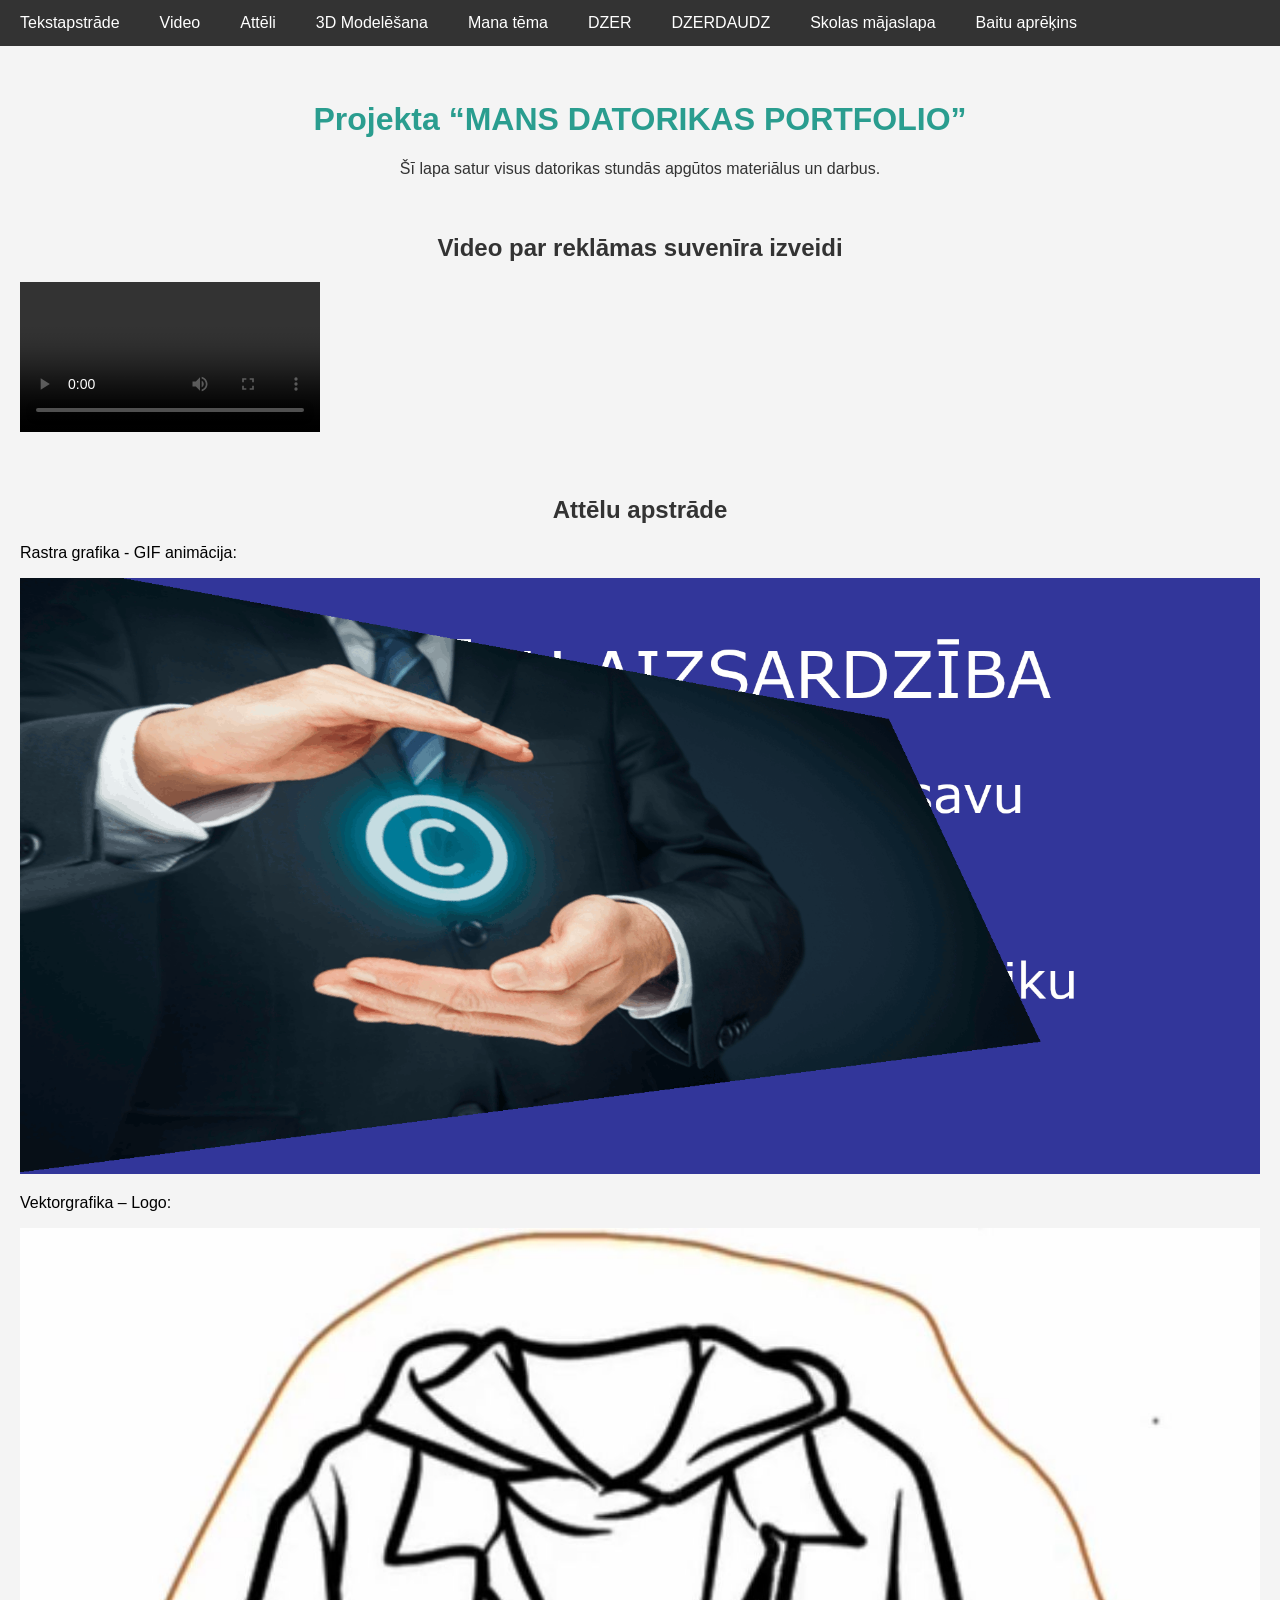
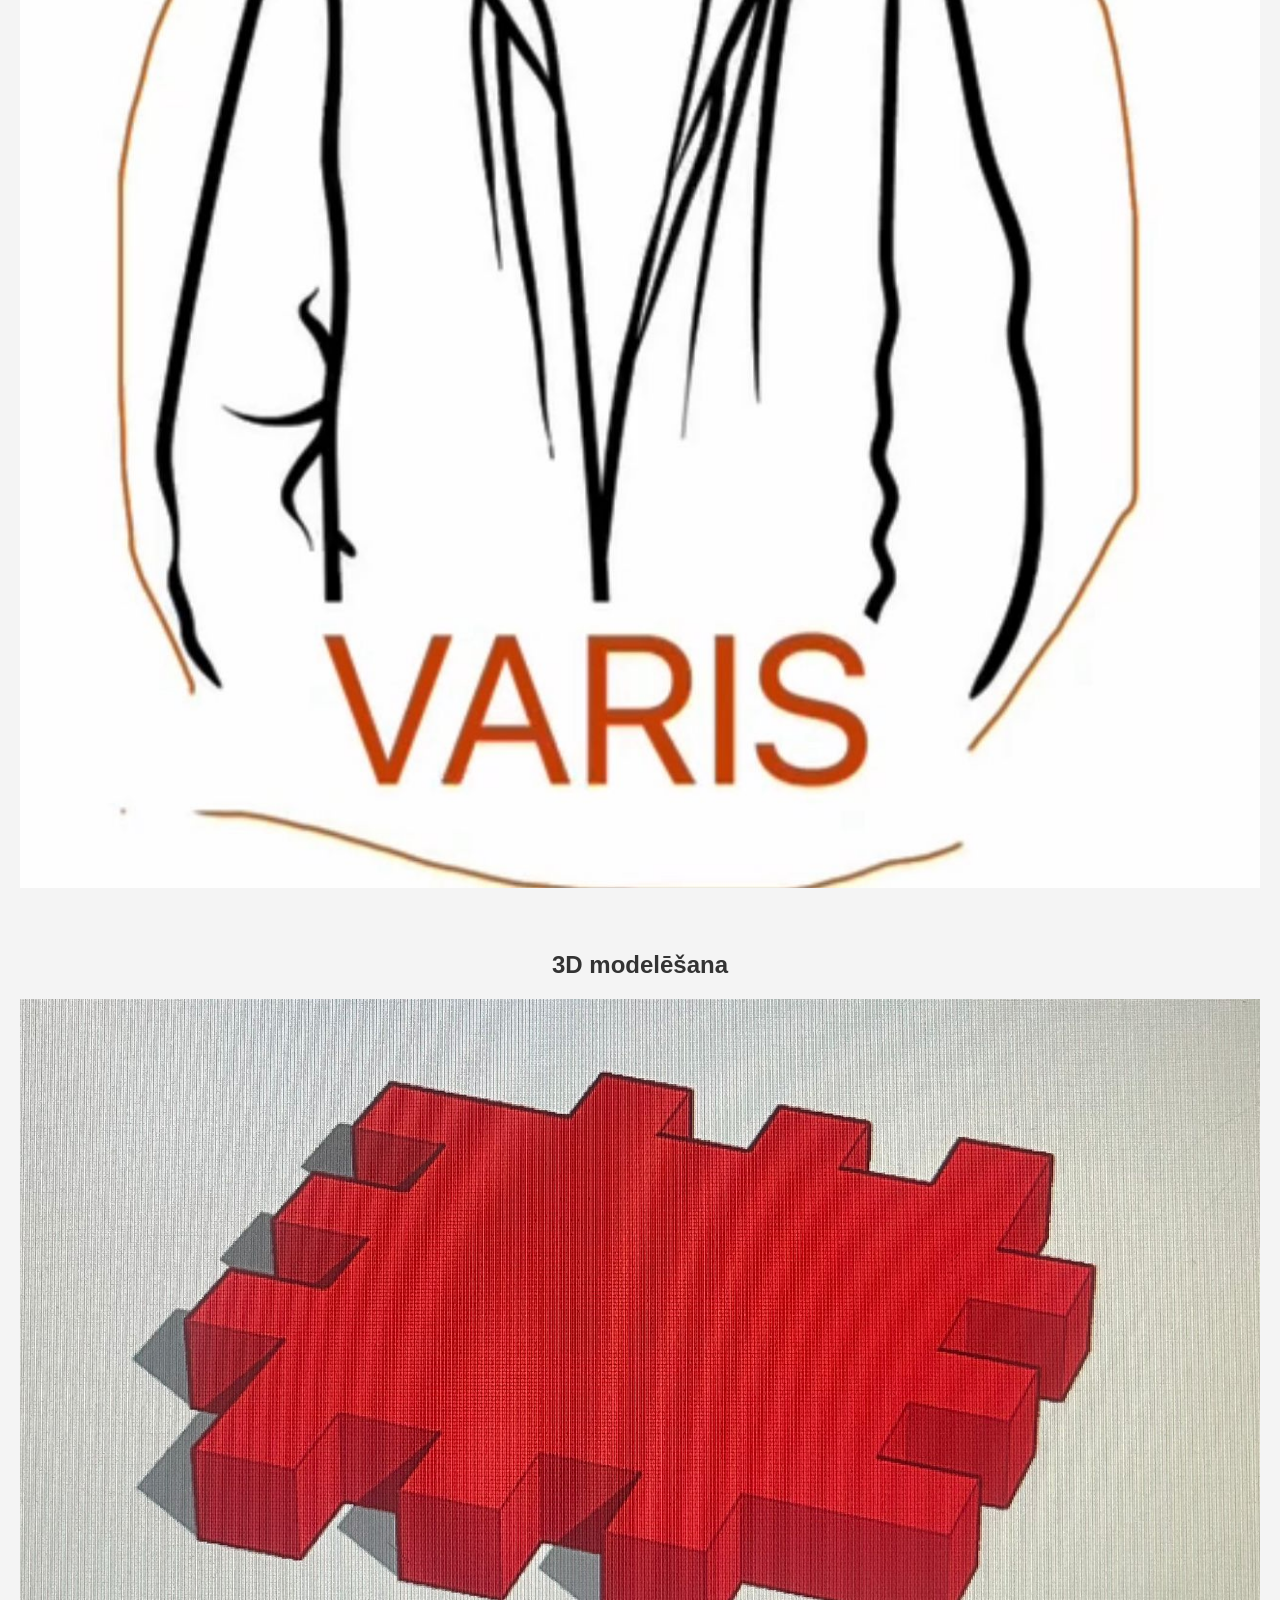
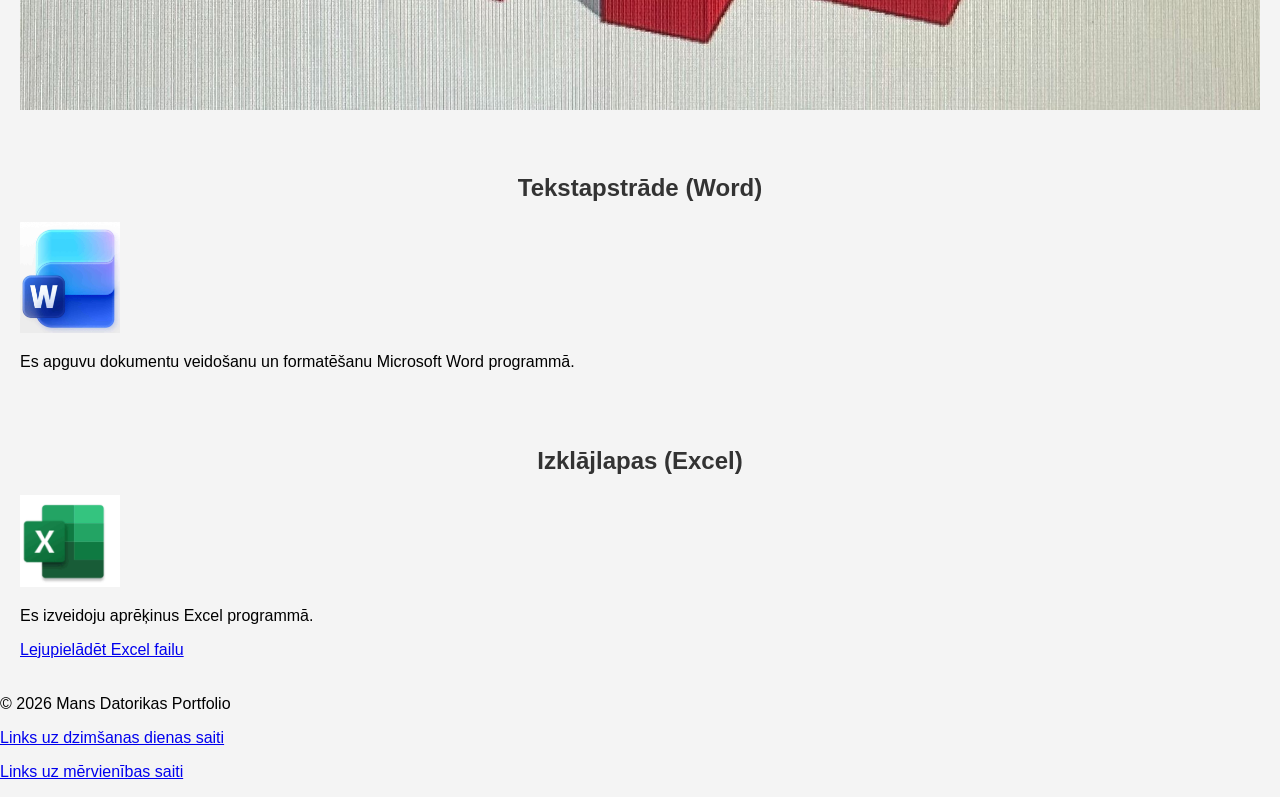
==== commit 0e8dcebe: "Update index.html" ====
--- a/index.html
+++ b/index.html
@@ -12,7 +12,7 @@
     <nav class="navbar">
         <ul>
             <li><a href="#Tekstapstrāde">Tekstapstrāde</a></li>
-            <li><a href="#video">Video</a></li>
+            <li><a href="video.mp4">Video</a></li>
             <li><a href="#atteli">Attēli</a></li>
             <li><a href="#3D">3D Modelēšana</a></li>
             <li><a href="otrais.html">Mana tēma</a></li>
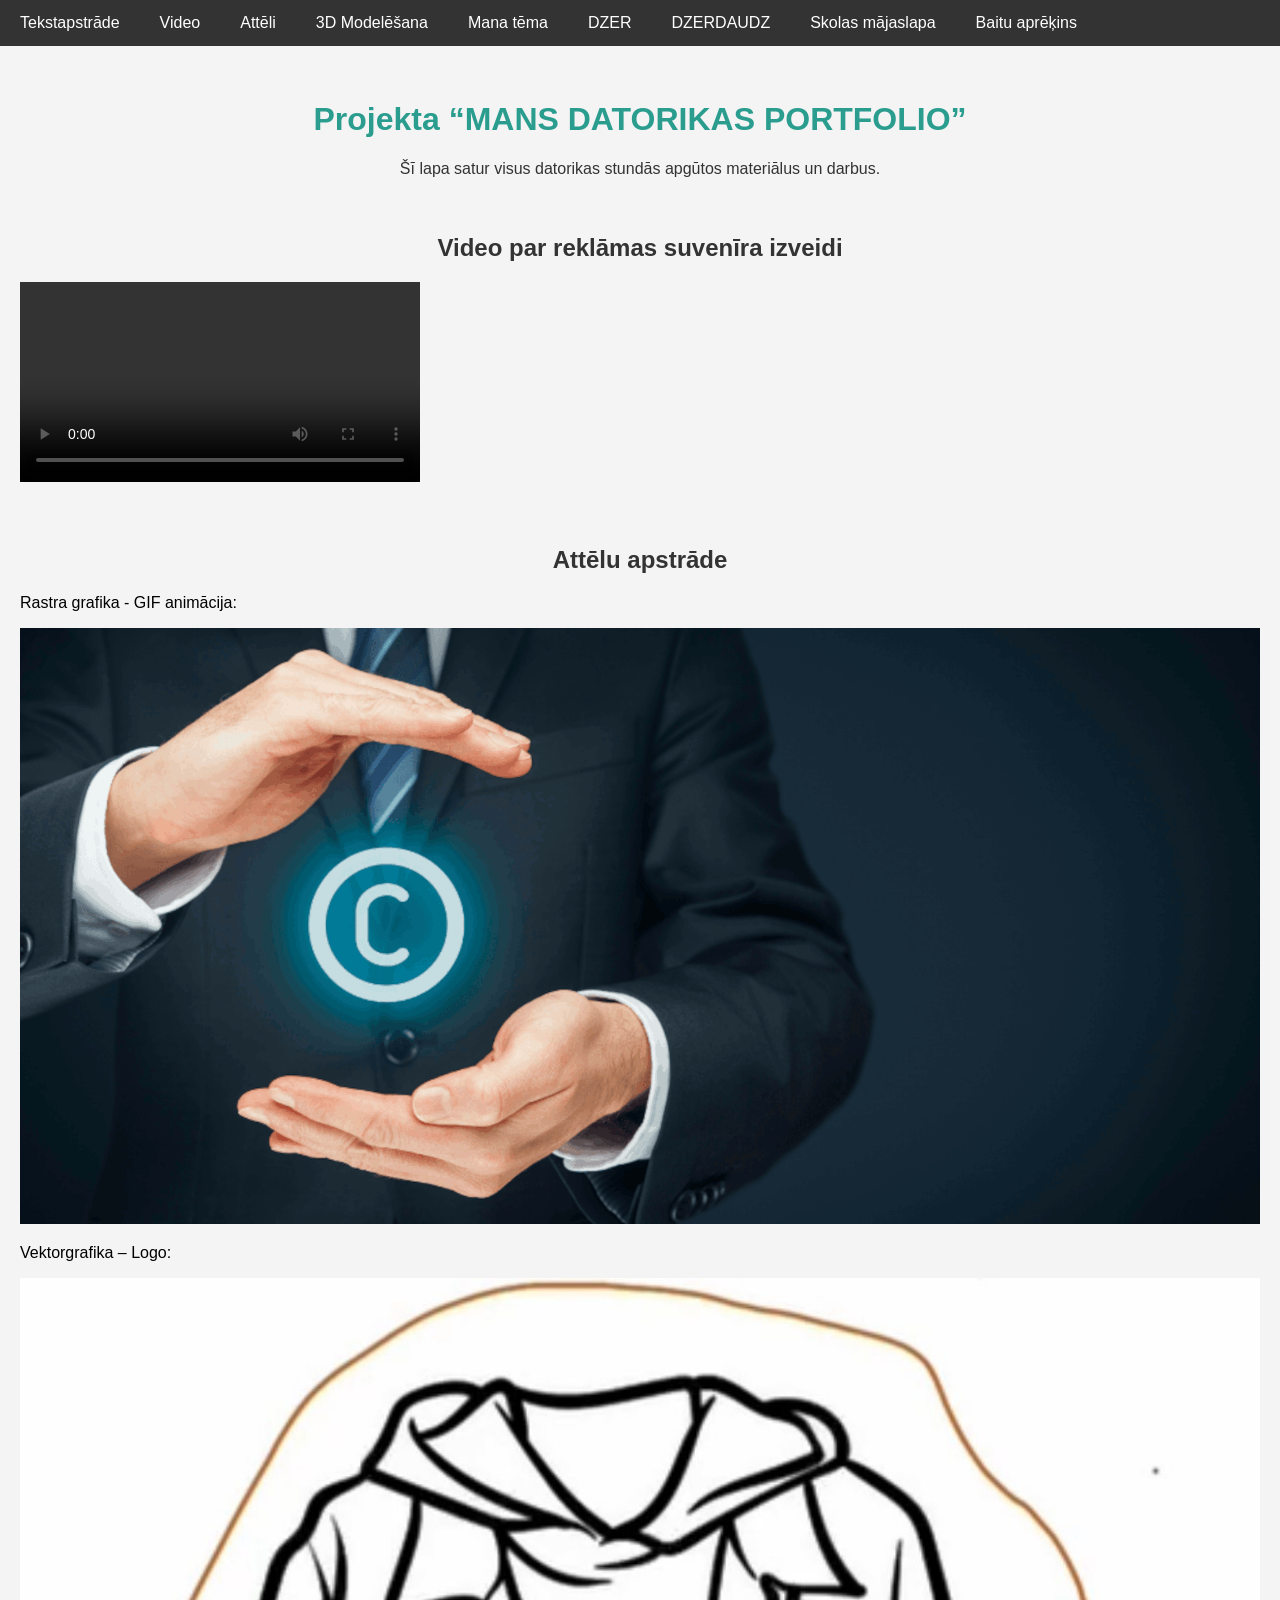
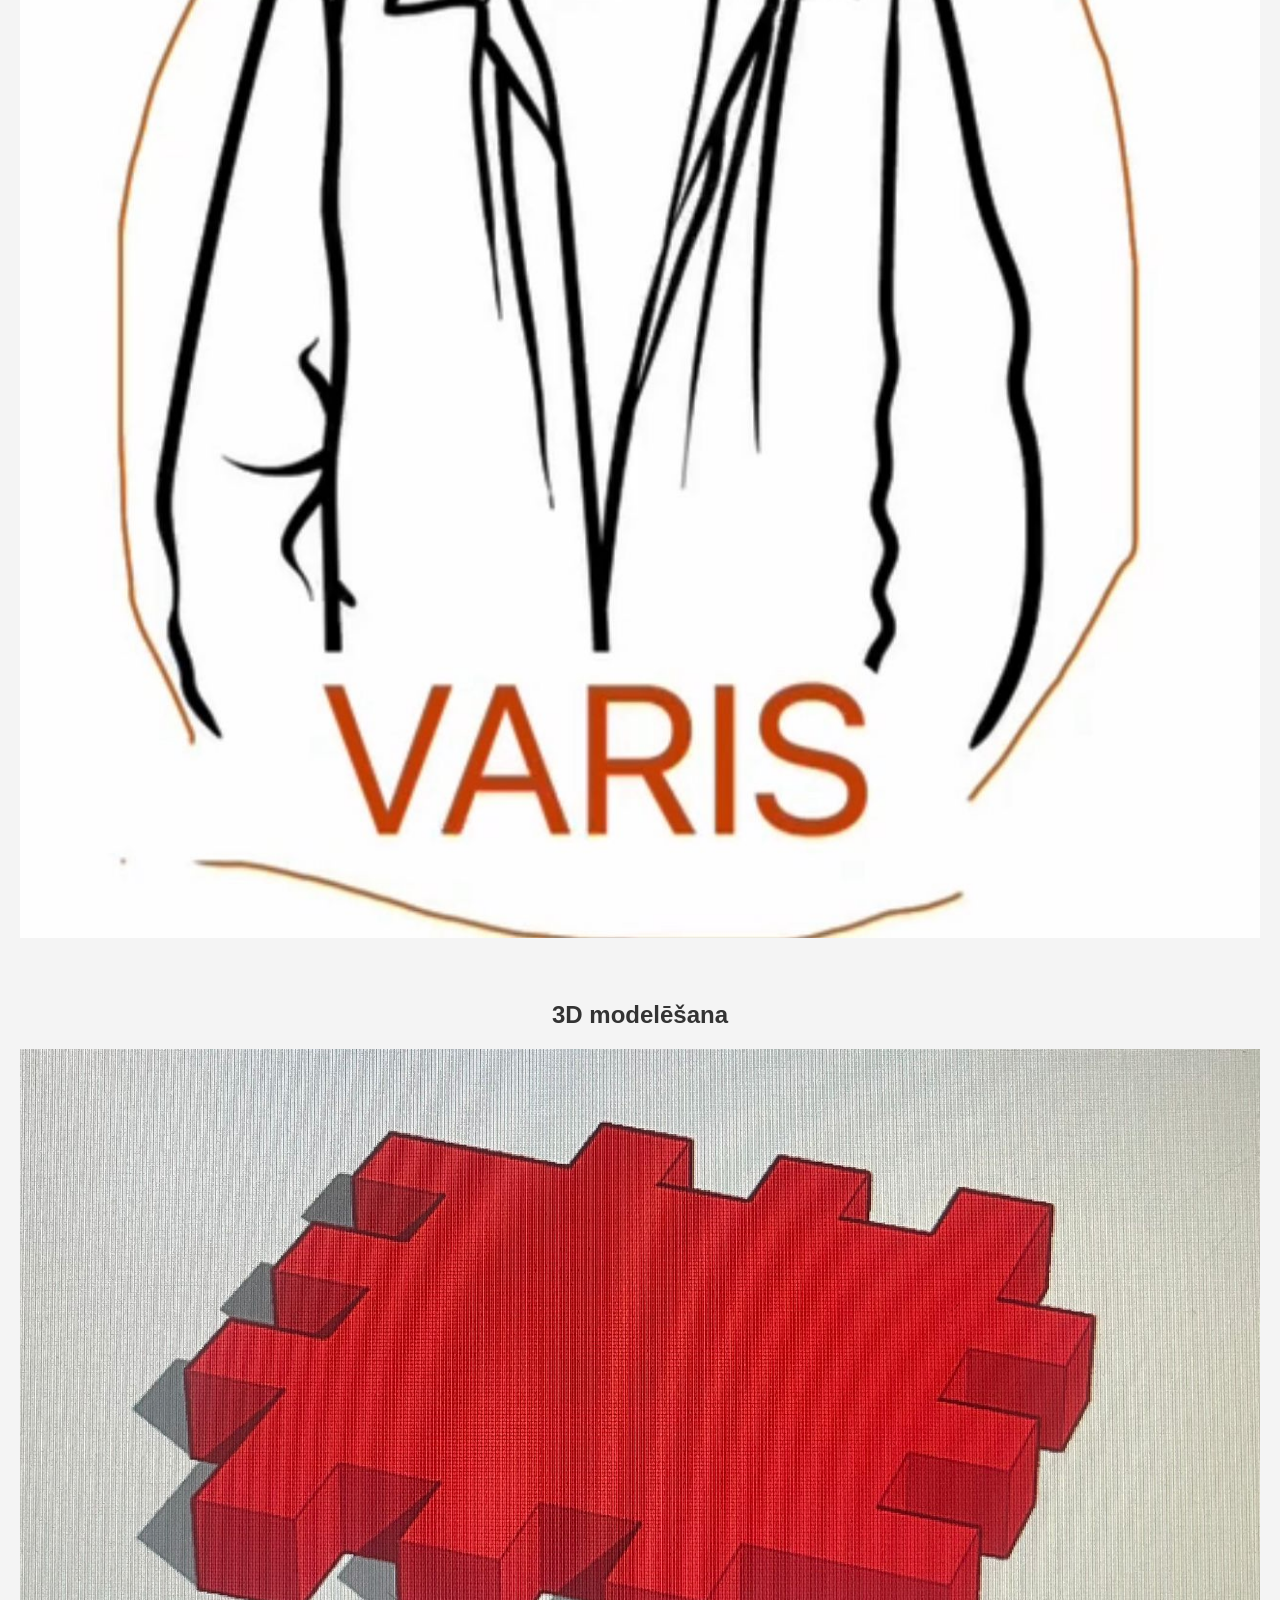
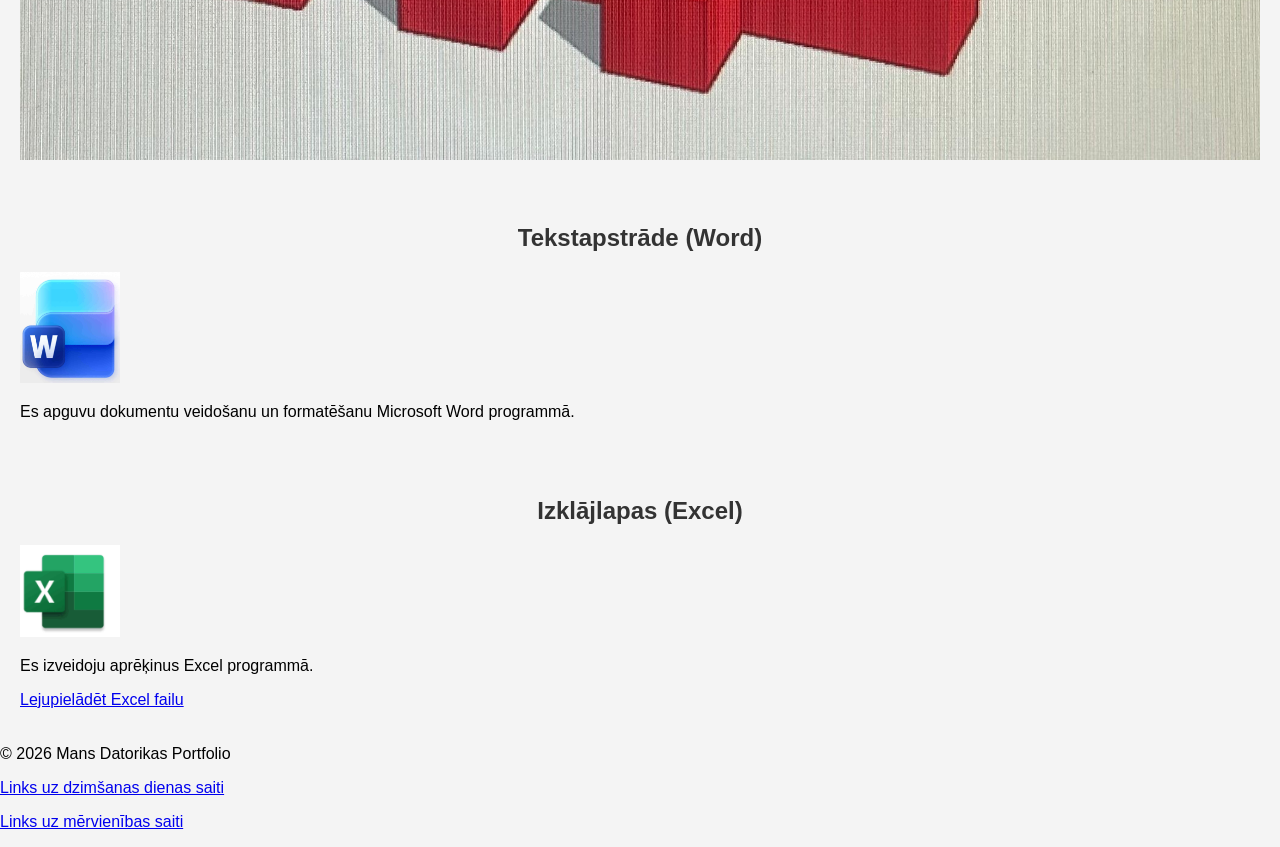
==== commit f3ebb63e: "Update index.html" ====
--- a/index.html
+++ b/index.html
@@ -31,12 +31,13 @@
     </header>
 
     
-    <section id="video">
-        <h2>Video par reklāmas suvenīra izveidi</h2>
-        <video controls>
-            <source src="images/video.mp4" type="video/mp4">
+   <section id="video">
+       <h2>Video par reklāmas suvenīra izveidi</h2>
+        <video width="400" controls>
+        <source src="Images/video.mp4" type="video/mp4">
+        Tavs pārlūks neatbalsta video tagu.
         </video>
-    </section>
+   </section>
 
 
     <section id="atteli">
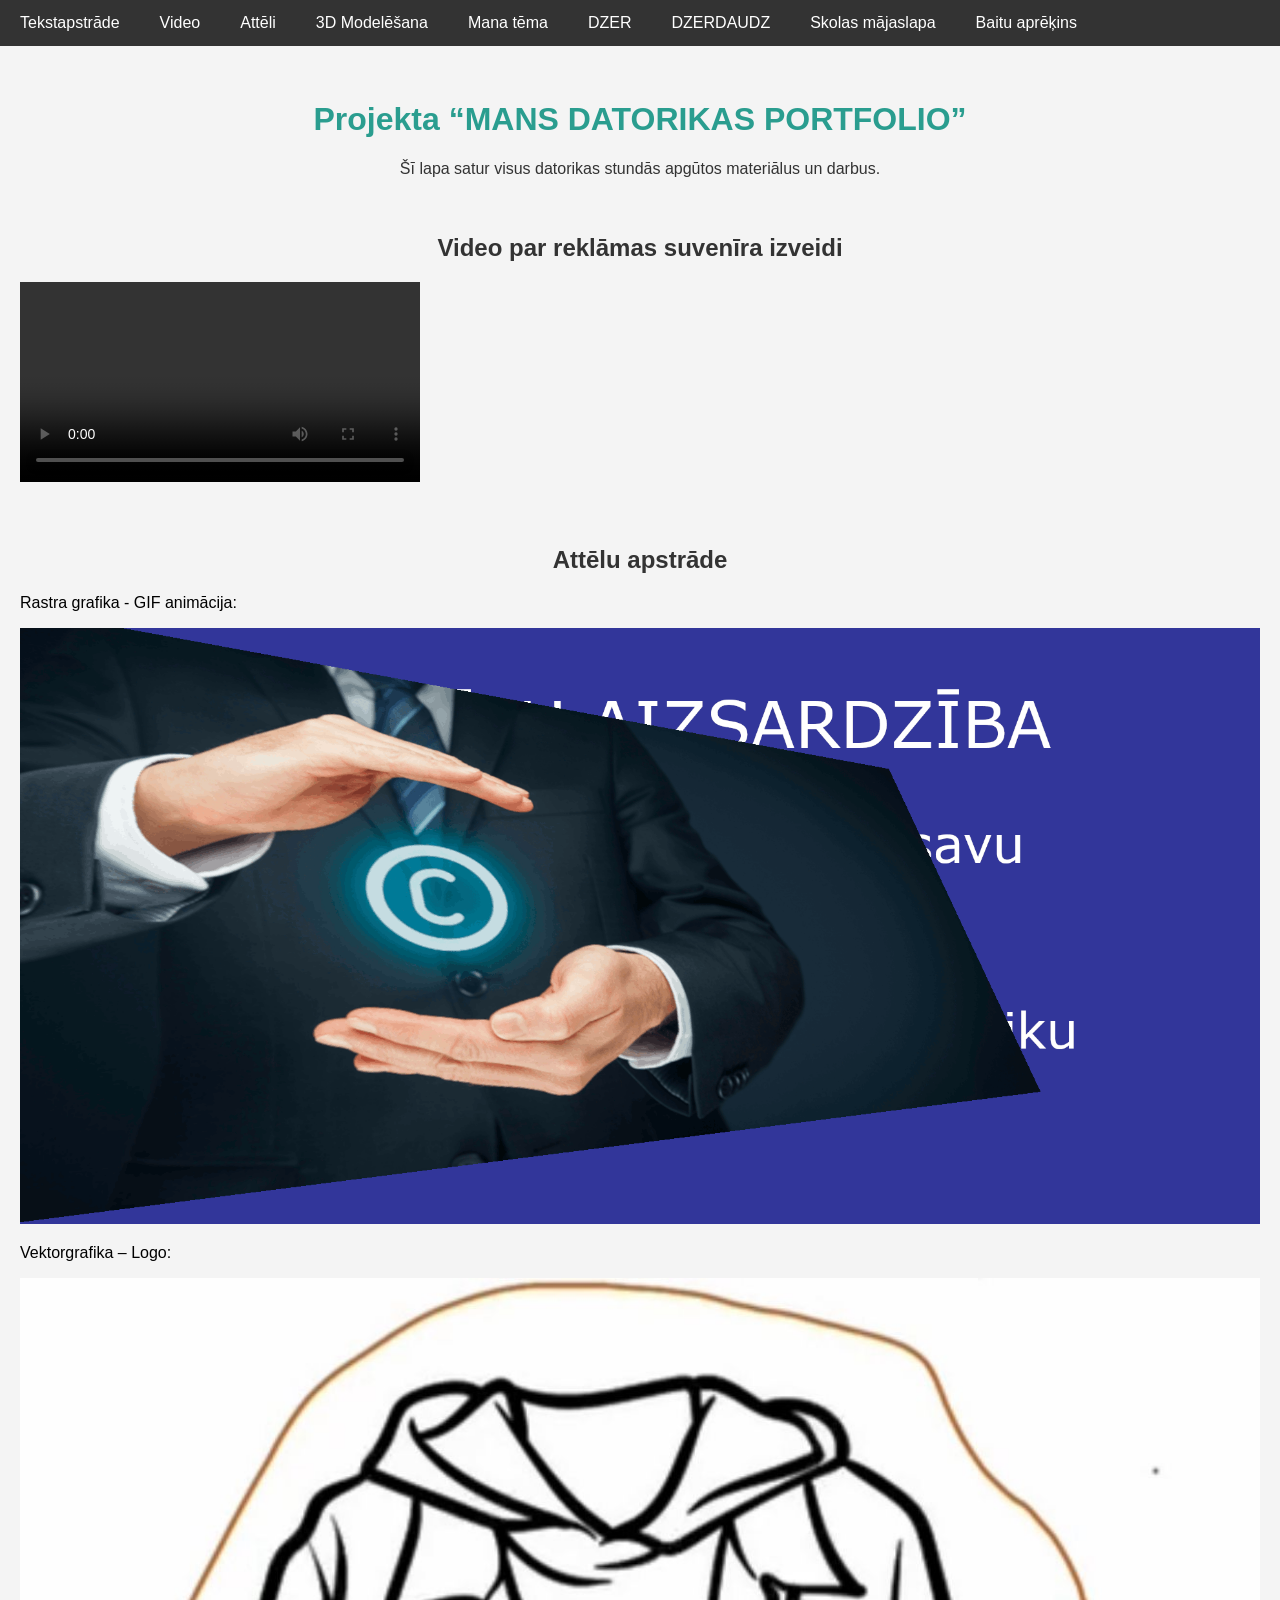
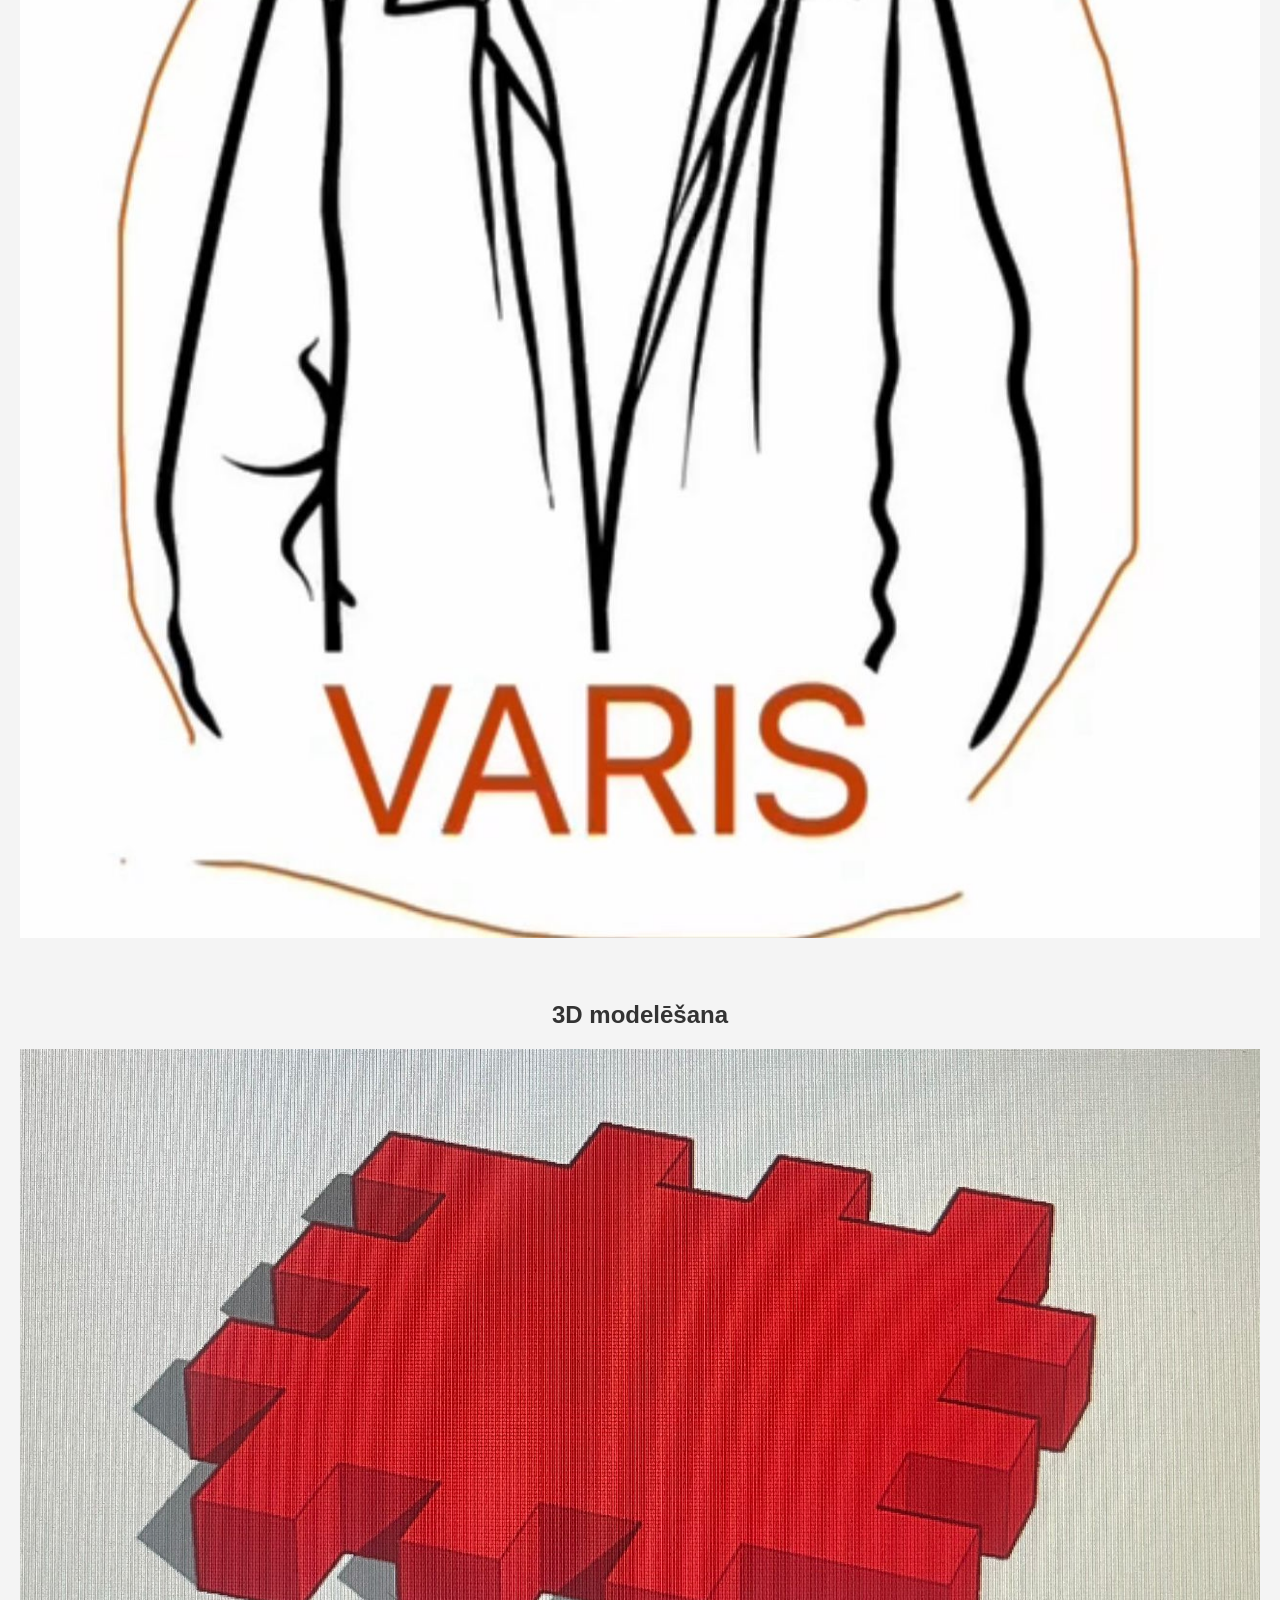
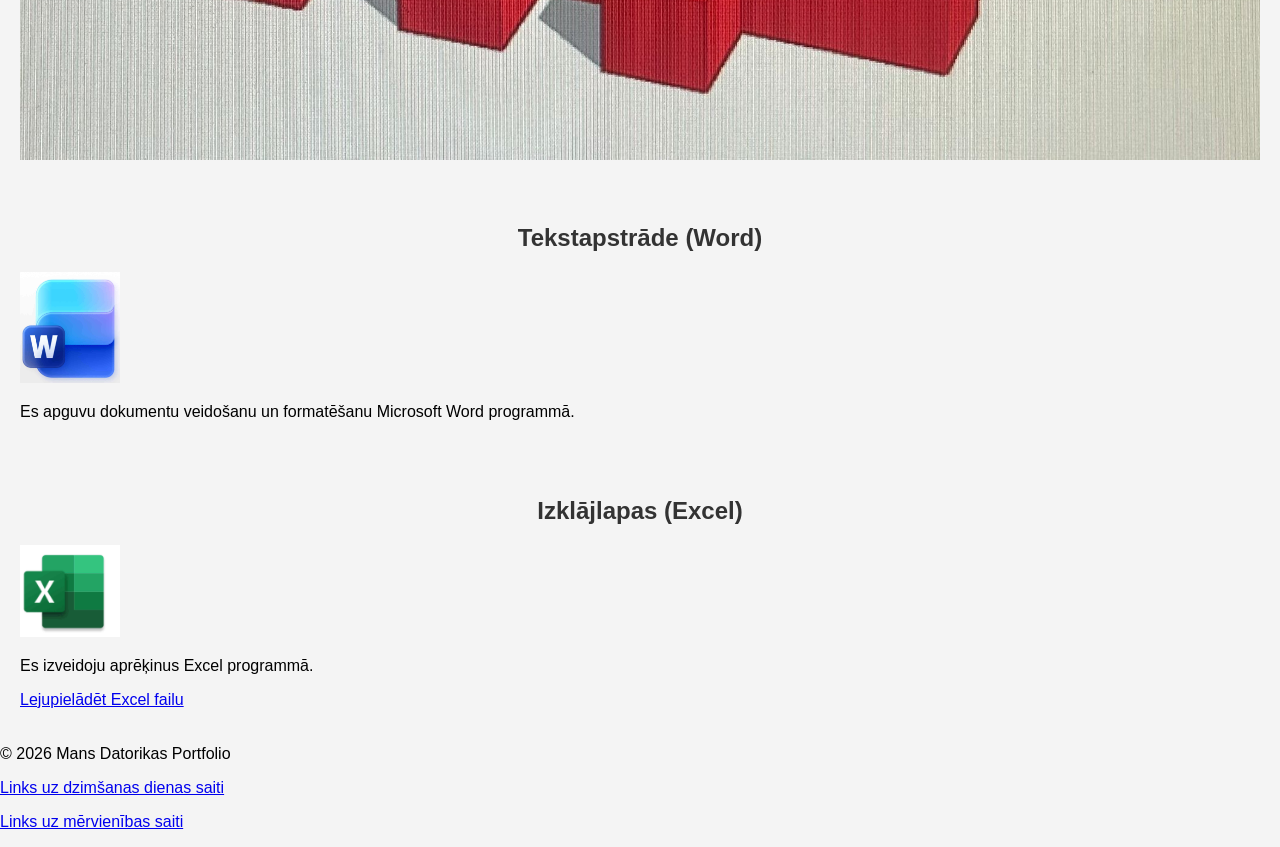
==== commit 116b725a: "Update index.html" ====
--- a/index.html
+++ b/index.html
@@ -34,7 +34,7 @@
    <section id="video">
        <h2>Video par reklāmas suvenīra izveidi</h2>
         <video width="400" controls>
-        <source src="Images/video.mp4" type="video/mp4">
+        <source src="images/video.mp4" type="video/mp4">
         Tavs pārlūks neatbalsta video tagu.
         </video>
    </section>
